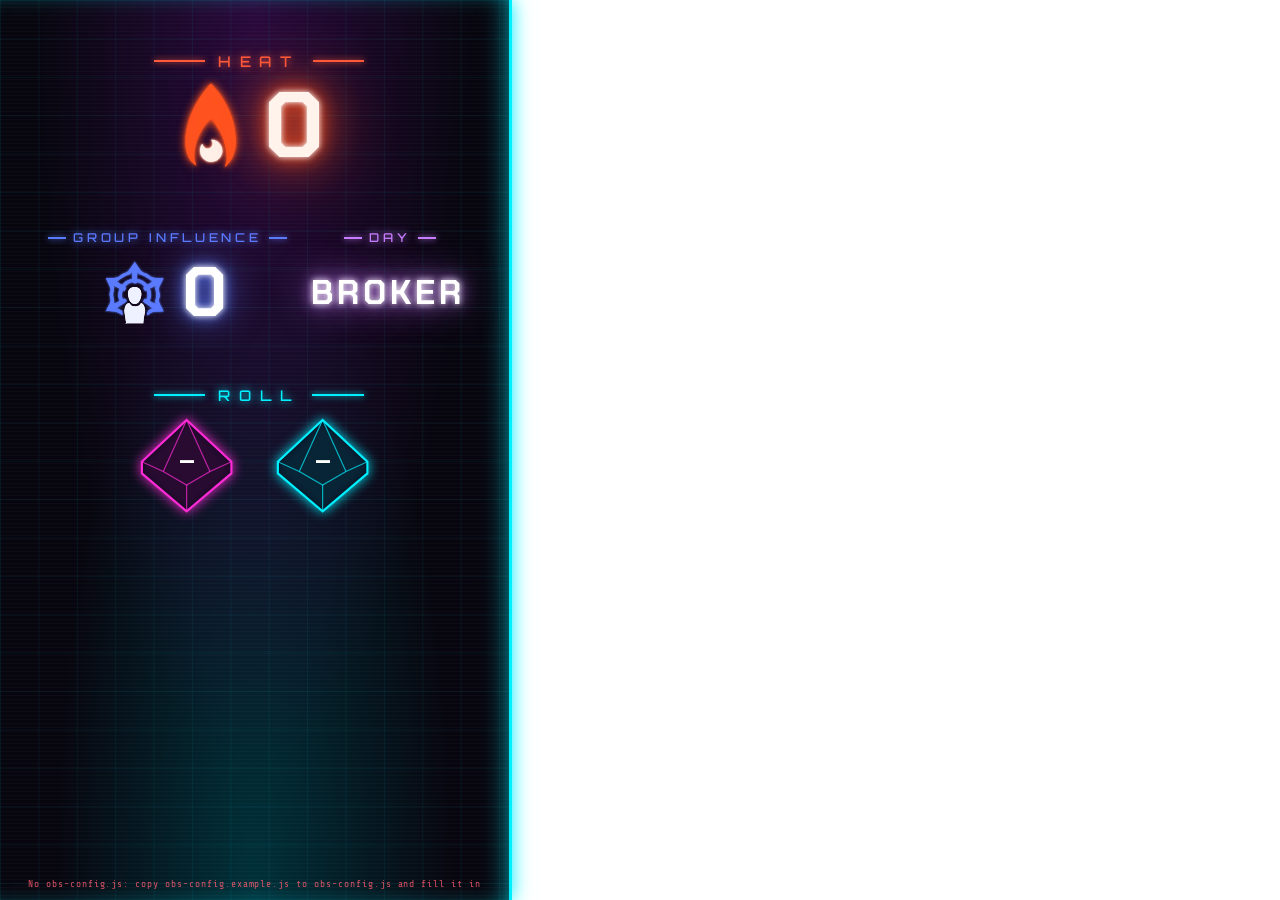
==== overlay.html @ 7451e7a5 "Overlay: the Administrator drives an OBS overlay from the Dice tab overlay.html (from neon-city-over" ====
<!doctype html>
<html>
<head>
<meta charset="utf-8">
<title>Neon City Overlay</title>
<link rel="preconnect" href="https://fonts.googleapis.com">
<link href="https://fonts.googleapis.com/css2?family=Chakra+Petch:wght@700&family=Orbitron:wght@500;900&family=Share+Tech+Mono&display=swap" rel="stylesheet">
<!-- OBS browser source: the Dice tab drives this page through OBS (see README). obs-config.js is gitignored. -->
<script src="obs-config.js"></script>
<script src="obs-link.js"></script>
<script src="icons.js"></script>
<style>
  :root {
    --cyan: #00f0ff;
    --magenta: #ff2bd6;
    --yellow: #f5ff3b;
    --bg: #07060f;
    --panel-w: 40vw;
  }
  * { box-sizing: border-box; }
  html, body {
    margin: 0; width: 100vw; height: 100vh; overflow: hidden;
    background: transparent;
    font-family: "Share Tech Mono", Consolas, monospace;
    color: #fff;
  }

  .panel {
    position: absolute; top: 0; left: 0;
    width: var(--panel-w); height: 100vh;
    /* height split: heat 20% · influence/day 20% · dice 20% · results 40% */
    display: grid; grid-template-rows: 2fr 2fr 2fr 4fr; grid-template-columns: 100%;
    justify-items: center; align-items: center;
    padding: 3vh 2.5vw;
    background:
      repeating-linear-gradient(0deg, rgba(255,255,255,0.025) 0 1px, transparent 1px 4px),
      linear-gradient(rgba(0,240,255,0.06) 1px, transparent 1px) 0 0 / 3vw 3vw,
      linear-gradient(90deg, rgba(0,240,255,0.06) 1px, transparent 1px) 0 0 / 3vw 3vw,
      radial-gradient(ellipse at 50% 0%, #2a0a3d 0%, transparent 60%),
      radial-gradient(ellipse at 50% 100%, #00313a 0%, transparent 55%),
      var(--bg);
    border-right: 3px solid var(--cyan);
    box-shadow: 0 0 18px var(--cyan), inset -12px 0 30px -18px var(--cyan);
  }
  body.right .panel {
    left: auto; right: 0;
    border-right: 0; border-left: 3px solid var(--cyan);
    box-shadow: 0 0 18px var(--cyan), inset 12px 0 30px -18px var(--cyan);
  }

  /* ---------- Section labels ---------- */
  .label {
    font-family: "Orbitron", sans-serif; font-weight: 500;
    font-size: 1.15vw; letter-spacing: 0.6em; padding-left: 0.6em;
    color: var(--cyan); text-shadow: 0 0 8px var(--cyan);
    display: flex; align-items: center; gap: 1vw; justify-content: center;
  }
  .label::before, .label::after { content: ""; width: 4vw; height: 2px; background: currentColor; box-shadow: 0 0 6px currentColor; }

  /* ---------- Heat ---------- */
  .heat { text-align: center; --glow: #ff5a3c; }
  .heat-row { display: flex; align-items: center; justify-content: center; gap: 2.2vw; margin-top: 1vh; }
  .heat-icon { height: 6.6vw; width: auto; overflow: visible; --ink: var(--glow); --paper: #fff3ec; }
  .heat-icon .ink   { filter: drop-shadow(0 0 6px var(--glow)) drop-shadow(0 0 18px var(--glow)); }
  .heat-icon .paper { filter: drop-shadow(0 0 5px #fff) drop-shadow(0 0 12px var(--glow)); }
  .heat .label { color: #ff5a3c; text-shadow: 0 0 8px #ff5a3c; }
  .heat-value {
    font-family: "Chakra Petch", "Orbitron", sans-serif; font-weight: 700;
    font-size: 7.2vw; line-height: 1;
    color: #fff3ec;
    text-shadow: 0 0 6px #fff, 0 0 18px var(--glow), 0 0 42px var(--glow), 0 0 80px var(--glow);
    display: inline-block;
  }
  .heat-value.bump-up   { animation: bumpUp 0.55s ease-out; }
  .heat-value.bump-down { animation: bumpDown 0.55s ease-out; }
  @keyframes bumpUp {
    0% { transform: scale(1); } 25% { transform: scale(1.35); filter: brightness(1.8); } 100% { transform: scale(1); }
  }
  @keyframes bumpDown {
    0% { transform: scale(1); } 25% { transform: scale(0.75); opacity: 0.5; filter: hue-rotate(160deg); } 100% { transform: scale(1); }
  }

  /* ---------- Group Influence + Day ---------- */
  .stats { display: grid; grid-template-columns: 1.2fr 0.8fr; width: 100%; align-items: start; }
  .stat { text-align: center; }
  .stat .label { font-size: 0.95vw; letter-spacing: 0.3em; padding-left: 0.3em; gap: 0.6vw; white-space: nowrap; }
  .stat .label::before, .stat .label::after { width: 1.4vw; }
  .stat-row { display: flex; align-items: center; justify-content: center; gap: 1.3vw; height: 6vw; margin-top: 1vh; }
  .stat-value {
    font-family: "Chakra Petch", "Orbitron", sans-serif; font-weight: 700; font-size: 5.4vw; line-height: 1;
    color: #fff; display: inline-block;
    text-shadow: 0 0 6px #fff, 0 0 16px var(--c), 0 0 38px var(--c);
  }
  .stat-value.broker { font-size: 2.6vw; letter-spacing: 0.12em; }
  .influence { --c: #5b7bff; }
  .day { --c: #c77dff; }
  .stat .label { color: var(--c); text-shadow: 0 0 8px var(--c); }
  .influence-icon { height: 4.8vw; width: 4.8vw; overflow: visible; --ink: var(--c); --paper: #eef1ff; }
  .influence-icon .ink   { filter: drop-shadow(0 0 5px var(--c)) drop-shadow(0 0 14px var(--c)); }
  .influence-icon .paper { filter: drop-shadow(0 0 4px #fff); }
  .stat-value.bump-up   { animation: bumpUp 0.55s ease-out; }
  .stat-value.bump-down { animation: bumpDown 0.55s ease-out; }

  /* ---------- Dice ---------- */
  .dice-wrap { text-align: center; width: 100%; }
  .dice { display: flex; justify-content: center; gap: 3vw; margin-top: 1.4vh; }
  .die { width: 7.6vw; text-align: center; }
  .die svg { width: 100%; height: auto; overflow: visible; display: block; }
  .die .shape { fill: rgba(10,8,25,0.85); stroke-width: 2.2; }
  .die .facet { fill: none; stroke-width: 1.2; opacity: 0.7; }
  .die .num { font-family: "Chakra Petch", "Orbitron", sans-serif; font-weight: 700; font-size: 26px; fill: #fff; text-anchor: middle; dominant-baseline: central; }
  .die.tens .shape, .die.tens .facet { stroke: var(--magenta); }
  .die.ones .shape, .die.ones .facet { stroke: var(--cyan); }
  .die.tens svg { filter: drop-shadow(0 0 6px var(--magenta)); }
  .die.ones svg { filter: drop-shadow(0 0 6px var(--cyan)); }

  .die.rolling svg { animation: tumble 0.32s linear infinite; }
  .die.rolling .num { opacity: 0.75; }
  .die.landed svg { animation: land 0.5s ease-out; }
  @keyframes tumble {
    0%   { transform: translate(0, 0) rotate(0deg) scale(1); }
    25%  { transform: translate(-6%, -8%) rotate(90deg) scale(0.9, 1.05); }
    50%  { transform: translate(5%, 4%) rotate(180deg) scale(1.05, 0.9); }
    75%  { transform: translate(-3%, 6%) rotate(270deg) scale(0.92, 1.04); }
    100% { transform: translate(0, 0) rotate(360deg) scale(1); }
  }
  @keyframes land {
    0% { transform: scale(1.3); filter: brightness(2.2) drop-shadow(0 0 22px #fff); }
    100% { transform: scale(1); }
  }

  .results { text-align: center; width: 100%; align-self: start; padding-top: 1vh; }
  .total {
    height: 5.6vw;
    font-family: "Chakra Petch", "Orbitron", sans-serif; font-weight: 700; font-size: 5.2vw; line-height: 5.6vw;
    color: var(--yellow); text-shadow: 0 0 10px var(--yellow), 0 0 32px rgba(245,255,59,0.6);
    transition: opacity 0.2s;
  }
  .total.hidden { opacity: 0; }
  .total.pop { animation: pop 0.45s ease-out; }
  .verdict {
    height: 2vw; margin-top: 0.4vh;
    font-family: "Orbitron", sans-serif; font-weight: 900; font-size: 1.3vw; line-height: 2vw;
    letter-spacing: 0.5em; padding-left: 0.5em; transition: opacity 0.2s;
  }
  .verdict.success { color: #3dffb0; text-shadow: 0 0 8px #3dffb0, 0 0 22px rgba(61,255,176,0.6); }
  .verdict.failure { color: #ff3b5c; text-shadow: 0 0 8px #ff3b5c, 0 0 22px rgba(255,59,92,0.6); }
  .verdict.hidden { opacity: 0; }
  .verdict.pop { animation: pop 0.45s ease-out 0.15s backwards; }
  @keyframes pop { 0% { transform: scale(0.4); opacity: 0; } 70% { transform: scale(1.12); } 100% { transform: scale(1); opacity: 1; } }

  /* ---------- Cyberpunk ambience: flicker, glitch slices, jitter, scan sweep ----------
     Each effect runs on its own long loop (~40-70s) with an odd duration so they rarely line up. */

  /* neon tube flicker on section headers */
  .heat .label      { animation: flicker 44s infinite; }
  .dice-wrap .label { animation: flicker 52s infinite 18s; }
  .influence .label { animation: flicker 57s infinite 9s; }
  .day .label       { animation: flicker 63s infinite 27s; }
  @keyframes flicker {
    0%, 92.5%, 93.125%, 93.5%, 94%, 100%  { opacity: 1; }
    92.75%, 93.25%   { opacity: 0.25; }
    93.75%        { opacity: 0.6; }
  }

  /* RGB-split glitch slices on the values (text mirrored into data-text by the script) */
  .glitch { position: relative; }
  .glitch::before, .glitch::after {
    content: attr(data-text); position: absolute; inset: 0;
    text-shadow: none; pointer-events: none; clip-path: inset(100% 0 0 0);
  }
  .glitch::before { color: var(--cyan);    opacity: 0.85; animation: glitchA 36s infinite steps(1); }
  .glitch::after  { color: var(--magenta); opacity: 0.85; animation: glitchB 36s infinite steps(1); }
  .heat-value.glitch::before, .heat-value.glitch::after { animation-duration: 38.8s; animation-delay: 4.8s; }
  .total.glitch::before,      .total.glitch::after      { animation-duration: 49.2s; animation-delay: 24s; }
  .verdict.glitch::before,    .verdict.glitch::after    { animation-duration: 59.6s; animation-delay: 12s; }
  #influence.glitch::before,  #influence.glitch::after  { animation-duration: 41.4s; animation-delay: 16s; }
  #day.glitch::before,        #day.glitch::after        { animation-duration: 53.8s; animation-delay: 36s; }
  @keyframes glitchA {
    0%, 97.5%, 100%  { clip-path: inset(100% 0 0 0); transform: none; }
    97.65%  { clip-path: inset(12% 0 58% 0); transform: translate(-0.22em, 0); }
    97.85%  { clip-path: inset(60% 0 15% 0); transform: translate(0.16em, 0); }
    98.05%  { clip-path: inset(35% 0 40% 0); transform: translate(-0.1em, 0); }
    98.25%    { clip-path: inset(100% 0 0 0); }
  }
  @keyframes glitchB {
    0%, 97.575%, 100%  { clip-path: inset(100% 0 0 0); transform: none; }
    97.75%    { clip-path: inset(70% 0 4% 0); transform: translate(0.18em, 0); }
    97.95%  { clip-path: inset(4% 0 72% 0); transform: translate(-0.18em, 0); }
    98.15%  { clip-path: inset(100% 0 0 0); }
  }

  /* occasional skew/shift jitter on the dice and the heat block */
  .die.tens { animation: jitter 42s infinite 8s; }
  .die.ones { animation: jitter 50.8s infinite 28s; }
  .heat-num  { animation: jitter 61.2s infinite 40s; }
  .heat-icon { animation: burn 55.4s infinite 21s; }
  .influence-icon { animation: jitter 45.6s infinite 14s; }
  .day .stat-row  { animation: jitter 66.2s infinite 5s; }
  /* flame gutters: dims, flares, and skews like a bad neon tube */
  @keyframes burn {
    0%, 98.2%, 100% { opacity: 1; transform: none; filter: none; }
    98.35% { opacity: 0.3; }
    98.5%  { opacity: 1; filter: brightness(1.7) hue-rotate(-25deg); transform: skewX(-6deg) translateX(-2px); }
    98.65% { opacity: 0.55; transform: skewX(4deg) translateX(2px); }
    98.8%  { opacity: 1; transform: none; filter: brightness(1.3); }
    99%    { filter: none; }
  }
  @keyframes jitter {
    0%, 98.5%, 100%  { transform: none; filter: none; }
    98.625%  { transform: translate(-3px, 1px) skewX(-8deg); filter: hue-rotate(60deg) brightness(1.4); }
    98.75%    { transform: translate(4px, -1px) skewX(6deg); }
    98.875%  { transform: translate(-1px, 0) skewX(-2deg); filter: hue-rotate(-40deg); }
    99%    { transform: none; filter: none; }
  }

  /* slow bright scanline sweeping down the panel */
  .panel::after {
    content: ""; position: absolute; left: 0; right: 0; top: 0; height: 12vh; pointer-events: none;
    background: linear-gradient(transparent, rgba(0,240,255,0.07) 45%, rgba(255,255,255,0.12) 50%, rgba(0,240,255,0.07) 55%, transparent);
    animation: sweep 64s linear infinite;
    opacity: 0;
  }
  @keyframes sweep {
    0%    { transform: translateY(-12vh); opacity: 0; }
    0.25%    { opacity: 1; }
    7.5%   { transform: translateY(100vh); opacity: 1; }
    7.75%, 100%  { transform: translateY(100vh); opacity: 0; }
  }

  /* ---------- Advantage / Challenge pool: slot-machine reels + net symbols ---------- */
  .icon .ink { fill: var(--ink); } .icon .paper { fill: var(--paper); }
  .icon .ink-stroke { stroke: var(--ink); } .icon .paper-stroke { stroke: var(--paper); }
  .adv  { --c: #3dffb0; --ink: #3dffb0; --paper: #0b0c10; }
  .chal { --c: #ff3b5c; --ink: #ff3b5c; --paper: #0b0c10; }
  .pool { margin-top: 2.2vh; }
  .reels { display: flex; justify-content: center; flex-wrap: wrap; gap: 0.7vw; --s: 3.4vw; }
  .reels .gap { width: 1.4vw; }
  .slot { display: flex; flex-direction: column; align-items: center; gap: 0.5vh; }
  .slot-die { width: 1.9vw; height: 1.9vw; filter: drop-shadow(0 0 4px var(--c)); animation: flicker 47s infinite 26s; }
  .window {
    width: var(--s); height: var(--s); overflow: hidden; position: relative;
    border: 2px solid var(--c); border-radius: 6px; background: rgba(5,5,12,0.85);
    box-shadow: 0 0 8px color-mix(in srgb, var(--c) 60%, transparent), inset 0 0 10px rgba(0,0,0,0.9);
  }
  /* shading top and bottom, like a slot window */
  .window::after { content: ""; position: absolute; inset: 0; pointer-events: none;
    background: linear-gradient(rgba(0,0,0,0.55), transparent 30%, transparent 70%, rgba(0,0,0,0.55)); }
  .strip { will-change: transform; }
  .strip.spinning .face { filter: blur(1.5px); }
  .face { width: var(--s); height: var(--s); display: grid; place-items: center; }
  .face .icon { width: 72%; height: 72%; filter: drop-shadow(0 0 5px var(--c)); }
  .face.blank::before { content: ""; width: 30%; height: 3px; border-radius: 2px; background: color-mix(in srgb, var(--c) 35%, transparent); }
  .slot.landed .window { animation: slotLand 0.45s ease-out; }
  @keyframes slotLand { 0% { transform: scale(1.18); box-shadow: 0 0 22px var(--c); } 100% { transform: scale(1); } }

  .net { margin-top: 1.8vh; display: flex; flex-direction: column; align-items: center; gap: 0.6vh; min-height: 5vw; }
  .net.hidden { visibility: hidden; }
  .net-icons { display: flex; align-items: center; gap: 0.5vw; height: 2.6vw; }
  .net-icons .icon { width: 2.6vw; height: 2.6vw; filter: drop-shadow(0 0 6px var(--c)); }
  .net-icons .cancelled { opacity: 0.22; filter: grayscale(1); }
  .net-icons .sep { width: 2px; height: 70%; background: rgba(255,255,255,0.18); margin: 0 0.6vw; }
  .net-icons .pop { animation: pop 0.4s ease-out backwards; }
  .net-label { font-family: "Orbitron", sans-serif; font-weight: 900; font-size: 1.15vw; letter-spacing: 0.4em; padding-left: 0.4em; }
  .net-label.boon { color: #3dffb0; text-shadow: 0 0 8px #3dffb0; }
  .net-label.drawback { color: #ff3b5c; text-shadow: 0 0 8px #ff3b5c; }
  .net-label.even { color: #b9b7d8; text-shadow: 0 0 8px rgba(185,183,216,0.6); }
  .net-label.glitch::before, .net-label.glitch::after { animation-duration: 43.4s; animation-delay: 30s; }

  /* connection warning, only visible while OBS link is down */
  .status {
    position: absolute; bottom: 1.2vh; left: 0; right: 0; text-align: center;
    font-size: 0.75vw; color: #ff5a6e; letter-spacing: 0.1em; opacity: 0.85;
  }
</style>
</head>
<body>
<div class="panel">
  <section class="heat">
    <div class="label">HEAT</div>
    <div class="heat-row">
      <span data-icon="heat" data-cls="heat-icon"></span>
      <div class="heat-num"><div class="heat-value glitch" id="heat" data-text="0">0</div></div>
    </div>
  </section>

  <section class="stats">
    <div class="stat influence">
      <div class="label">GROUP INFLUENCE</div>
      <div class="stat-row">
        <span data-icon="influence" data-cls="influence-icon"></span>
        <div class="stat-value glitch" id="influence" data-text="0">0</div>
      </div>
    </div>
    <div class="stat day">
      <div class="label">DAY</div>
      <div class="stat-row"><div class="stat-value glitch" id="day" data-text="0">0</div></div>
    </div>
  </section>

  <section class="dice-wrap">
    <div class="label">ROLL</div>
    <div class="dice">
      <div class="die tens" id="dieTens">
        <svg viewBox="0 0 100 100">
          <polygon class="shape" points="50,3 96,46 96,58 50,97 4,58 4,46"/>
          <polyline class="facet" points="4,46 26,56 50,3 74,56 96,46"/>
          <polyline class="facet" points="26,56 50,70 74,56"/>
          <line class="facet" x1="50" y1="70" x2="50" y2="97"/>
          <text class="num" x="50" y="44">–</text>
        </svg>
      </div>
      <div class="die ones" id="dieOnes">
        <svg viewBox="0 0 100 100">
          <polygon class="shape" points="50,3 96,46 96,58 50,97 4,58 4,46"/>
          <polyline class="facet" points="4,46 26,56 50,3 74,56 96,46"/>
          <polyline class="facet" points="26,56 50,70 74,56"/>
          <line class="facet" x1="50" y1="70" x2="50" y2="97"/>
          <text class="num" x="50" y="44">–</text>
        </svg>
      </div>
    </div>
  </section>

  <section class="results">
    <div class="total glitch hidden" id="total">—</div>
    <div class="verdict glitch hidden" id="verdict"></div>
    <div class="pool" id="pool" hidden>
      <div class="reels" id="reels"></div>
      <div class="net hidden" id="net">
        <div class="net-icons" id="netIcons"></div>
        <div class="net-label glitch" id="netLabel"></div>
      </div>
    </div>
  </section>

  <div class="status" id="status"></div>
</div>

<script>
  const { config, connect } = window.NCD_OBS_LINK;
  if (config?.side === "right") document.body.classList.add("right");

  const totalEl = document.getElementById("total");
  const verdictEl = document.getElementById("verdict");
  const statusEl = document.getElementById("status");
  const tensDie = document.getElementById("dieTens");
  const onesDie = document.getElementById("dieOnes");
  const tensNum = tensDie.querySelector(".num");
  const onesNum = onesDie.querySelector(".num");

  const store = {
    get(k, d) { try { const v = localStorage.getItem(k); return v == null ? d : JSON.parse(v); } catch { return d; } },
    set(k, v) { try { localStorage.setItem(k, JSON.stringify(v)); } catch {} },
  };

  // ---- Stats: Heat, Group Influence, Day ----
  const { svg: icon } = window.NCD_ICONS;
  document.querySelectorAll("[data-icon]").forEach((el) => (el.outerHTML = icon(el.dataset.icon, el.dataset.cls || "")));

  const STATS = {
    heat:      { min: 0, max: 99 },
    influence: { min: 0, max: 99 },
    day:       { min: 0, max: 10 },
  };
  const stats = {};
  for (const key in STATS) stats[key] = store.get("nco." + key, 0);
  const statEl = (key) => document.getElementById(key);

  function renderStat(key, animate) {
    const el = statEl(key), v = stats[key];
    const prev = Number(el.dataset.value ?? v);
    el.dataset.value = v;
    // Day 0 is the Broker phase
    const text = key === "day" && v === 0 ? "BROKER" : String(v);
    el.textContent = el.dataset.text = text;
    if (key === "day") el.classList.toggle("broker", v === 0);
    if (key === "heat") {
      // glow shifts from orange toward hot pink/white as heat climbs
      const t = Math.min(v, 10) / 10;
      el.closest(".heat").style.setProperty("--glow", `hsl(${14 - t * 34}, 100%, ${56 + t * 10}%)`);
    }
    if (animate && prev !== v) {
      el.classList.remove("bump-up", "bump-down");
      void el.offsetWidth;
      el.classList.add(v > prev ? "bump-up" : "bump-down");
    }
  }
  function setStat(key, v, animate = true) {
    if (!(key in STATS)) return;
    const { min, max } = STATS[key];
    stats[key] = Math.min(max, Math.max(min, Math.round(Number(v) || 0)));
    store.set("nco." + key, stats[key]);
    renderStat(key, animate);
  }
  for (const key in STATS) renderStat(key, false);

  // ---- Dice ----
  const fmtTens = (n) => (n === 0 ? "00" : String(n * 10));
  const totalOf = (t, o) => (t * 10 + o === 0 ? 100 : t * 10 + o);
  let rollTimer = null;

  // target: roll at or under it succeeds; null means no target, so no verdict
  function showResult(tens, ones, target, animate) {
    const total = totalOf(tens, ones);
    tensNum.textContent = fmtTens(tens);
    onesNum.textContent = String(ones);
    totalEl.textContent = totalEl.dataset.text = total;
    totalEl.classList.remove("hidden", "pop");
    verdictEl.className = "verdict glitch";
    if (target == null) {
      verdictEl.textContent = verdictEl.dataset.text = "";
      verdictEl.classList.add("hidden");
    } else {
      const ok = total <= target;
      verdictEl.textContent = verdictEl.dataset.text = ok ? "SUCCESS" : "FAILURE";
      verdictEl.classList.add(ok ? "success" : "failure");
    }
    if (animate) {
      for (const d of [tensDie, onesDie]) { d.classList.remove("landed"); void d.offsetWidth; d.classList.add("landed"); }
      void totalEl.offsetWidth;
      totalEl.classList.add("pop");
      if (target != null) verdictEl.classList.add("pop");
    }
  }

  // ---- Advantage / Challenge reels ----
  // adv/chal are arrays of booleans: true = the die came up Boon / Drawback.
  const poolEl = document.getElementById("pool");
  const reelsEl = document.getElementById("reels");
  const netEl = document.getElementById("net");
  const netIcons = document.getElementById("netIcons");
  const netLabel = document.getElementById("netLabel");
  const reelStopAt = (i) => 1700 + i * 220;   // ms
  let poolTimers = [];

  const faceHTML = (kind, hit) =>
    hit ? `<div class="face">${icon(kind === "adv" ? "boon" : "drawback")}</div>` : `<div class="face blank"></div>`;

  // Boons and Drawbacks cancel one-for-one; survivors glow, cancelled pairs are greyed out
  function showNet(boons, drawbacks, animate) {
    const kept = boons - drawbacks, pairs = Math.min(boons, drawbacks);
    const live = kept > 0 ? Array(kept).fill("boon") : Array(-kept).fill("drawback");
    let html = live.map((n, i) =>
      `<span class="${n === "boon" ? "adv" : "chal"} ${animate ? "pop" : ""}" style="animation-delay:${i * 0.08}s">${icon(n)}</span>`).join("");
    if (pairs) {
      if (live.length) html += `<span class="sep"></span>`;
      for (let i = 0; i < pairs; i++) html += `<span class="adv cancelled">${icon("boon")}</span><span class="chal cancelled">${icon("drawback")}</span>`;
    }
    netIcons.innerHTML = html;
    netLabel.className = "net-label glitch " + (kept > 0 ? "boon" : kept < 0 ? "drawback" : "even");
    netLabel.textContent = netLabel.dataset.text =
      kept > 0 ? `+${kept} BOON${kept > 1 ? "S" : ""}` :
      kept < 0 ? `+${-kept} DRAWBACK${kept < -1 ? "S" : ""}` :
      boons ? "ALL CANCELLED" : "NO SYMBOLS";
    netEl.classList.remove("hidden");
  }

  function rollPool(adv, chal, animate) {
    poolTimers.forEach(clearTimeout); poolTimers = [];
    const dice = [...adv.map((hit) => ["adv", hit]), ...chal.map((hit) => ["chal", hit])];
    poolEl.hidden = dice.length === 0;
    netEl.classList.add("hidden");
    if (!dice.length) return;

    reelsEl.innerHTML = dice.map(([kind, hit], i) => {
      // random filler faces at the die's real odds, ending on the rolled face
      const odds = kind === "adv" ? 0.5 : 0.6, len = animate ? 14 + i * 3 : 1;
      const faces = Array.from({ length: len - 1 }, () => faceHTML(kind, Math.random() < odds)).join("") + faceHTML(kind, hit);
      const gap = kind === "chal" && i === adv.length && adv.length ? `<div class="gap"></div>` : "";
      return `${gap}<div class="slot ${kind}" data-len="${len}">
        ${icon(kind === "adv" ? "advantage-die" : "challenge-die", "slot-die")}
        <div class="window"><div class="strip">${faces}</div></div></div>`;
    }).join("");

    const boons = adv.filter(Boolean).length, drawbacks = chal.filter(Boolean).length;
    if (!animate) { showNet(boons, drawbacks, false); return; }

    reelsEl.querySelectorAll(".slot").forEach((slot, i) => {
      const strip = slot.querySelector(".strip"), len = Number(slot.dataset.len);
      strip.classList.add("spinning");
      void strip.offsetWidth;
      strip.style.transition = `transform ${reelStopAt(i)}ms cubic-bezier(0.2, 0.6, 0.3, 1)`;
      strip.style.transform = `translateY(calc(var(--s) * -${len - 1}))`;
      poolTimers.push(setTimeout(() => { strip.classList.remove("spinning"); slot.classList.add("landed"); }, reelStopAt(i) - 120));
    });
    poolTimers.push(setTimeout(() => showNet(boons, drawbacks, true), reelStopAt(dice.length - 1) + 150));
  }

  function roll(tens, ones, target, adv = [], chal = []) {
    rollPool(adv, chal, true);
    clearInterval(rollTimer);
    totalEl.classList.add("hidden");
    verdictEl.classList.add("hidden");
    tensDie.classList.remove("landed"); onesDie.classList.remove("landed");
    tensDie.classList.add("rolling"); onesDie.classList.add("rolling");
    const start = performance.now();
    const DURATION = 1500;
    rollTimer = setInterval(() => {
      tensNum.textContent = fmtTens(Math.floor(Math.random() * 10));
      onesNum.textContent = String(Math.floor(Math.random() * 10));
      if (performance.now() - start >= DURATION) {
        clearInterval(rollTimer);
        tensDie.classList.remove("rolling"); onesDie.classList.remove("rolling");
        showResult(tens, ones, target, true);
        store.set("nco.lastRoll", [tens, ones, target, adv, chal]);
      }
    }, 70);
  }

  // back to the empty state: dashes on the dice, no total, verdict or pool
  function clearRoll() {
    clearInterval(rollTimer);
    poolTimers.forEach(clearTimeout); poolTimers = [];
    tensDie.classList.remove("rolling", "landed"); onesDie.classList.remove("rolling", "landed");
    tensNum.textContent = onesNum.textContent = "–";
    totalEl.classList.add("hidden");
    verdictEl.classList.add("hidden");
    poolEl.hidden = true;
    store.set("nco.lastRoll", null);
  }

  const last = store.get("nco.lastRoll", null);
  if (last) { showResult(last[0], last[1], last[2] ?? null, false); rollPool(last[3] || [], last[4] || [], false); }

  // ---- OBS link ----
  // The overlay owns the displayed state; the dashboard asks for it ("ping") and adopts it.
  const reportState = () => link.send({ type: "overlayState", ...stats });
  // Without obs-config.js there's no OBS to listen to; say so instead of failing quietly.
  if (!config) statusEl.textContent = "No obs-config.js: copy obs-config.example.js to obs-config.js and fill it in";
  const link = !config ? { send() {} } : connect({
    onStatus(s, detail) {
      statusEl.textContent = s === "connected" || s === "connecting" ? "" : detail || "";
      if (s === "connected") reportState();
    },
    onMessage(msg) {
      if (msg.type === "stat") setStat(msg.key, msg.value);
      else if (msg.type === "roll") roll(msg.tens, msg.ones, msg.target ?? null, msg.adv || [], msg.chal || []);
      else if (msg.type === "clearRoll") clearRoll();
      else if (msg.type === "ping") reportState();
    },
  });

  // Keyboard testing when the page is open in a normal browser
  const rand10 = () => Math.floor(Math.random() * 10);
  addEventListener("keydown", (e) => {
    if (e.key === "ArrowUp" || e.key === "+" || e.key === "=") setStat("heat", stats.heat + 1);
    else if (e.key === "ArrowDown" || e.key === "-") setStat("heat", stats.heat - 1);
    else if (e.key === "i") setStat("influence", (stats.influence + 1) % 4);
    else if (e.key === "d") setStat("day", (stats.day + 1) % 11);
    else if (e.key === " " || e.key === "r") {
      const n = () => Math.floor(Math.random() * 5);
      roll(rand10(), rand10(), 50, Array.from({ length: n() }, () => Math.random() < 0.5), Array.from({ length: n() }, () => Math.random() < 0.6));
    }
  });
</script>
</body>
</html>
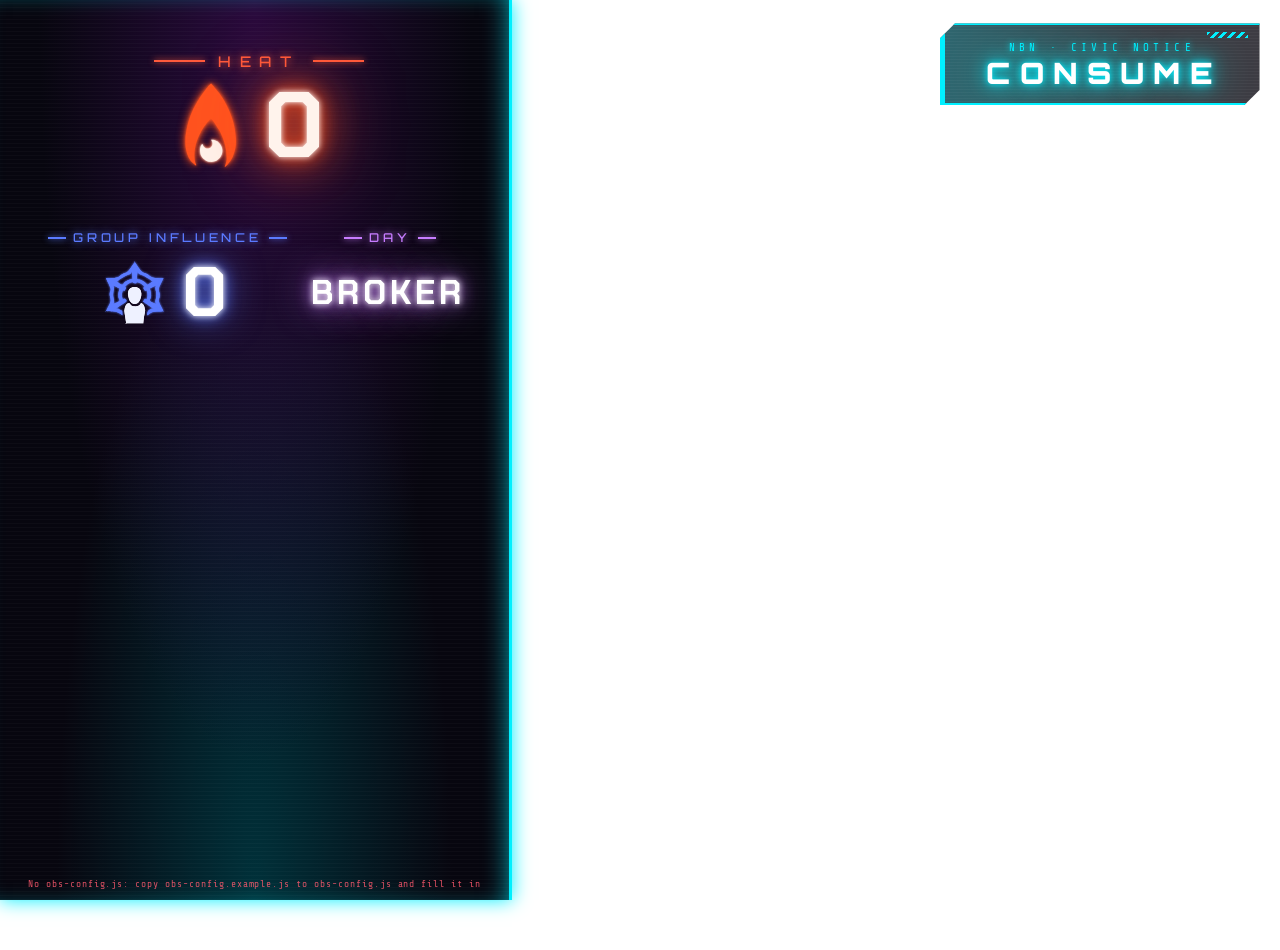
==== commit ed4df6e4: "Overlay: Planning countdown and ticker cards; Dice tab becomes the Administrator's Dashboard Adds ad" ====
--- a/overlay.html
+++ b/overlay.html
@@ -5,9 +5,10 @@
 <title>Neon City Overlay</title>
 <link rel="preconnect" href="https://fonts.googleapis.com">
 <link href="https://fonts.googleapis.com/css2?family=Chakra+Petch:wght@700&family=Orbitron:wght@500;900&family=Share+Tech+Mono&display=swap" rel="stylesheet">
-<!-- OBS browser source: the Dice tab drives this page through OBS (see README). obs-config.js is gitignored. -->
+<!-- OBS browser source: the Administrator's Dashboard tab drives this page through OBS (see README). obs-config.js is gitignored. -->
 <script src="obs-config.js"></script>
 <script src="obs-link.js"></script>
+<script src="overlay-rules.js"></script>
 <script src="icons.js"></script>
 <style>
   :root {
@@ -34,8 +35,6 @@
     padding: 3vh 2.5vw;
     background:
       repeating-linear-gradient(0deg, rgba(255,255,255,0.025) 0 1px, transparent 1px 4px),
-      linear-gradient(rgba(0,240,255,0.06) 1px, transparent 1px) 0 0 / 3vw 3vw,
-      linear-gradient(90deg, rgba(0,240,255,0.06) 1px, transparent 1px) 0 0 / 3vw 3vw,
       radial-gradient(ellipse at 50% 0%, #2a0a3d 0%, transparent 60%),
       radial-gradient(ellipse at 50% 100%, #00313a 0%, transparent 55%),
       var(--bg);
@@ -214,9 +213,11 @@
     99%    { transform: none; filter: none; }
   }
 
-  /* slow bright scanline sweeping down the panel */
-  .panel::after {
-    content: ""; position: absolute; left: 0; right: 0; top: 0; height: 12vh; pointer-events: none;
+  /* slow bright scanline sweeping down the camera side of the screen (everything beside the panel) */
+  .cam-sweep { position: absolute; top: 0; bottom: 0; left: var(--panel-w); right: 0; overflow: hidden; pointer-events: none; }
+  body.right .cam-sweep { left: 0; right: var(--panel-w); }
+  .cam-sweep::after {
+    content: ""; position: absolute; left: 0; right: 0; top: 0; height: 12vh;
     background: linear-gradient(transparent, rgba(0,240,255,0.07) 45%, rgba(255,255,255,0.12) 50%, rgba(0,240,255,0.07) 55%, transparent);
     animation: sweep 64s linear infinite;
     opacity: 0;
@@ -234,6 +235,8 @@
   .adv  { --c: #3dffb0; --ink: #3dffb0; --paper: #0b0c10; }
   .chal { --c: #ff3b5c; --ink: #ff3b5c; --paper: #0b0c10; }
   .pool { margin-top: 2.2vh; }
+  /* no roll showing: the ROLL label, the dice and the results go (hidden, not removed, so nothing else moves) */
+  body.no-roll .dice-wrap, body.no-roll .results { visibility: hidden; }
   .reels { display: flex; justify-content: center; flex-wrap: wrap; gap: 0.7vw; --s: 3.4vw; }
   .reels .gap { width: 1.4vw; }
   .slot { display: flex; flex-direction: column; align-items: center; gap: 0.5vh; }
@@ -267,6 +270,166 @@
   .net-label.even { color: #b9b7d8; text-shadow: 0 0 8px rgba(185,183,216,0.6); }
   .net-label.glitch::before, .net-label.glitch::after { animation-duration: 43.4s; animation-delay: 30s; }
 
+  /* ---------- Ticker: a news-crawl along the bottom of the camera side ---------- */
+  .ticker {
+    position: absolute; left: var(--panel-w); right: 0; bottom: 0; height: 3.4vw;
+    display: flex; align-items: stretch;
+    background:
+      repeating-linear-gradient(0deg, rgba(255,255,255,0.035) 0 1px, transparent 1px 3px),
+      linear-gradient(rgba(7,6,15,0.86), rgba(7,6,15,0.96));
+    border-top: 2px solid var(--yellow);
+    box-shadow: 0 0 16px rgba(245,255,59,0.7), inset 0 10px 14px -12px var(--yellow);
+    transition: transform 0.6s cubic-bezier(0.2, 0.8, 0.2, 1), opacity 0.6s;
+  }
+  body.right .ticker { left: 0; right: var(--panel-w); }
+  .ticker.off { transform: translateY(115%); opacity: 0; }
+  .ticker-tag {
+    flex: none; display: flex; align-items: center; gap: 0.6vw;
+    padding: 0 2.2vw 0 1.2vw; background: var(--yellow); color: #07060f;
+    font-family: "Orbitron", sans-serif; font-weight: 900; font-size: 1.1vw; letter-spacing: 0.3em;
+    clip-path: polygon(0 0, 100% 0, calc(100% - 1.4vw) 100%, 0 100%);
+    animation: flicker 47s infinite 11s;
+  }
+  /* blinking "live" block */
+  .ticker-tag::before { content: ""; width: 0.6vw; height: 0.6vw; background: #07060f; animation: blink 1.2s steps(1) infinite; }
+  /* hazard stripes before the slanted edge */
+  .ticker-tag::after { content: ""; width: 1.6vw; height: 55%; margin-left: 0.4vw;
+    background: repeating-linear-gradient(-45deg, #07060f 0 0.22vw, transparent 0.22vw 0.48vw); }
+  @keyframes blink { 50% { opacity: 0; } }
+  .ticker-window {
+    flex: 1; min-width: 0; overflow: hidden; display: flex; align-items: center;
+    -webkit-mask-image: linear-gradient(90deg, transparent, #000 3%, #000 97%, transparent);
+            mask-image: linear-gradient(90deg, transparent, #000 3%, #000 97%, transparent);
+    animation: jitter 39.4s infinite 17s;
+  }
+  .ticker-track { display: flex; align-items: center; white-space: nowrap; will-change: transform; animation: tick var(--dur, 30s) linear infinite; }
+  @keyframes tick { to { transform: translateX(-50%); } }
+  .ticker-item {
+    font-size: 1.6vw; line-height: 1; letter-spacing: 0.08em; text-transform: uppercase; color: var(--cyan);
+    text-shadow: 0 0 6px var(--cyan), 0 0 18px rgba(0,240,255,0.55);
+  }
+  /* a drawn diamond (a ◆ glyph sits on the baseline, off the capitals' middle) */
+  .ticker-sep { flex: none; width: 0.5vw; height: 0.5vw; margin: 0 2.4vw; transform: rotate(45deg);
+    background: var(--yellow); box-shadow: 0 0 8px var(--yellow); }
+
+  /* ---------- Sign: CONSUME / OBEY in the camera's top corner ---------- */
+  .sign {
+    --sc: var(--cyan);
+    position: absolute; top: 2.6vh; right: 1.6vw; width: 25vw; height: 6.4vw;
+    display: flex; flex-direction: column; align-items: center; justify-content: center; gap: 0.3vw;
+    color: var(--sc);
+    background:
+      repeating-linear-gradient(0deg, rgba(255,255,255,0.035) 0 1px, transparent 1px 3px),
+      linear-gradient(90deg, color-mix(in srgb, var(--sc) 24%, transparent), transparent 70%),
+      rgba(7,6,15,0.78);
+    clip-path: polygon(1.2vw 0, 100% 0, 100% calc(100% - 1.2vw), calc(100% - 1.2vw) 100%, 0 100%, 0 1.2vw);
+  }
+  /* border in the sign's colour: a thick bar on the left, hairlines top and bottom (cut with the corners) */
+  .sign::before {
+    content: ""; position: absolute; inset: 0; pointer-events: none;
+    border: 2px solid var(--sc); border-left-width: 0.45vw; border-right-width: 0;
+  }
+  /* hazard stripes in the top corner, like the ticker's */
+  .sign::after {
+    content: ""; position: absolute; top: 0.7vw; right: 0.9vw; width: 3.2vw; height: 0.45vw; pointer-events: none;
+    background: repeating-linear-gradient(-45deg, var(--sc) 0 0.22vw, transparent 0.22vw 0.48vw);
+  }
+  body.right .sign { right: calc(var(--panel-w) + 1.6vw); }
+  .sign.obey { --sc: #ff3b5c; }
+  .sign-caption { font-size: 0.85vw; letter-spacing: 0.4em; padding-left: 0.4em; text-shadow: 0 0 6px var(--sc); }
+  .sign-word {
+    position: relative;
+    font-family: "Orbitron", sans-serif; font-weight: 900; font-size: 2.3vw; line-height: 1;
+    letter-spacing: 0.32em; padding-left: 0.32em; color: #fff;
+    text-shadow: 0 0 6px var(--sc), 0 0 18px var(--sc), 0 0 40px var(--sc);
+    animation: flicker 41s infinite 6s;
+  }
+  /* RGB-split copies of the word, only seen while glitching */
+  .sign-word::before, .sign-word::after {
+    content: attr(data-text); position: absolute; inset: 0; padding-left: inherit;
+    text-shadow: none; pointer-events: none; clip-path: inset(100% 0 0 0);
+  }
+  .sign-word::before { color: var(--magenta); }
+  .sign-word::after  { color: var(--cyan); }
+  .sign.obey .sign-word::before { color: var(--yellow); }
+
+  /* a small slip partway through CONSUME */
+  .sign.blip .sign-word::before { animation: blipA 0.3s steps(1); }
+  .sign.blip .sign-word::after  { animation: blipB 0.3s steps(1); }
+  @keyframes blipA { 0% { clip-path: inset(20% 0 55% 0); transform: translate(-0.18em, 0); } 50% { clip-path: inset(62% 0 12% 0); transform: translate(0.12em, 0); } 100% { clip-path: inset(100% 0 0 0); } }
+  @keyframes blipB { 0% { clip-path: inset(58% 0 20% 0); transform: translate(0.16em, 0); } 50% { clip-path: inset(8% 0 70% 0); transform: translate(-0.1em, 0); } 100% { clip-path: inset(100% 0 0 0); } }
+
+  /* the hard glitch between words: the whole sign tears, jumps and flashes */
+  .sign.hard { animation: signTear 0.7s steps(1); }
+  .sign.hard .sign-word { animation: wordTear 0.7s steps(1); }
+  .sign.hard .sign-word::before { animation: hardA 0.7s steps(1); }
+  .sign.hard .sign-word::after  { animation: hardB 0.7s steps(1); }
+  @keyframes signTear {
+    0%   { transform: translate(-6px, 2px) skewX(-10deg); filter: hue-rotate(90deg) brightness(1.6); }
+    12%  { transform: translate(8px, -3px) skewX(8deg); opacity: 0.4; }
+    24%  { transform: translate(-3px, 0) skewX(-3deg); filter: invert(1); opacity: 1; }
+    36%  { transform: translate(5px, 4px) scaleY(0.82); filter: hue-rotate(-60deg) brightness(2); }
+    48%  { transform: none; opacity: 0.15; filter: none; }
+    60%  { transform: translate(-9px, -2px) skewX(12deg); opacity: 1; filter: brightness(1.8); }
+    72%  { transform: translate(3px, 1px) scaleX(1.06); filter: hue-rotate(140deg); }
+    84%  { transform: translate(-2px, 0) skewX(-4deg); opacity: 0.6; filter: none; }
+    100% { transform: none; opacity: 1; filter: none; }
+  }
+  @keyframes wordTear {
+    0%, 24%, 60% { clip-path: inset(0 0 48% 0); transform: translateX(0.3em); }
+    12%, 48%, 84% { clip-path: inset(46% 0 0 0); transform: translateX(-0.25em); }
+    36%, 72% { clip-path: inset(0 0 0 0); transform: translateX(0.12em) scaleX(1.08); }
+    100% { clip-path: inset(0 0 0 0); transform: none; }
+  }
+  @keyframes hardA {
+    0%   { clip-path: inset(5% 0 62% 0);  transform: translate(-0.35em, 0); }
+    14%  { clip-path: inset(48% 0 18% 0); transform: translate(0.3em, 0); }
+    28%  { clip-path: inset(0 0 80% 0);   transform: translate(-0.2em, 0); }
+    42%  { clip-path: inset(70% 0 0 0);   transform: translate(0.4em, 0); }
+    56%  { clip-path: inset(25% 0 40% 0); transform: translate(-0.45em, 0); }
+    70%  { clip-path: inset(60% 0 8% 0);  transform: translate(0.2em, 0); }
+    85%, 100% { clip-path: inset(100% 0 0 0); transform: none; }
+  }
+  @keyframes hardB {
+    0%   { clip-path: inset(55% 0 10% 0); transform: translate(0.32em, 0); }
+    14%  { clip-path: inset(10% 0 70% 0); transform: translate(-0.36em, 0); }
+    28%  { clip-path: inset(40% 0 30% 0); transform: translate(0.24em, 0); }
+    42%  { clip-path: inset(0 0 65% 0);   transform: translate(-0.3em, 0); }
+    56%  { clip-path: inset(75% 0 0 0);   transform: translate(0.38em, 0); }
+    70%  { clip-path: inset(15% 0 55% 0); transform: translate(-0.16em, 0); }
+    85%, 100% { clip-path: inset(100% 0 0 0); transform: none; }
+  }
+
+  /* ---------- Planning: a countdown that takes over the whole panel ---------- */
+  .panel.planning-on > :not(.planning, .status) { display: none; }
+  .planning {
+    grid-row: 1 / -1; align-self: stretch;
+    display: flex; flex-direction: column; align-items: center; justify-content: center; gap: 3vh;
+    --glow: var(--cyan);
+  }
+  .planning[hidden] { display: none; }
+  .planning .label { font-size: 1.6vw; }
+  /* minutes over seconds, so the digits can fill the tall panel; each digit gets a fixed width so nothing shifts */
+  .clock {
+    display: flex; flex-direction: column; align-items: center;
+    font-family: "Orbitron", sans-serif; font-weight: 900; font-size: min(19vw, 36vh); line-height: 1;
+    color: #eaffff;
+    text-shadow: 0 0 6px #fff, 0 0 20px var(--glow), 0 0 48px var(--glow), 0 0 96px var(--glow);
+  }
+  .clock-row { display: flex; }
+  .clock-row span { width: 0.86em; text-align: center; }
+  .clock-sep {
+    width: 1.5em; height: 0.035em; margin: 0.07em 0;
+    background: var(--magenta); box-shadow: 0 0 10px var(--magenta), 0 0 24px var(--magenta);
+  }
+  .planning.paused .clock, .planning.paused .clock-sep { opacity: 0.4; }
+  .planning.paused .label { animation: blink 1.2s steps(1) infinite; }
+  /* time's up: the clock flashes for FLASH_MS */
+  .planning.done { --glow: var(--yellow); }
+  .planning.done .label { color: var(--yellow); text-shadow: 0 0 8px var(--yellow); }
+  .planning.done .clock, .planning.done .clock-sep { animation: timeUp 0.5s steps(1) infinite; }
+  @keyframes timeUp { 50% { opacity: 0.08; } }
+
   /* connection warning, only visible while OBS link is down */
   .status {
     position: absolute; bottom: 1.2vh; left: 0; right: 0; text-align: center;
@@ -275,6 +438,15 @@
 </style>
 </head>
 <body>
+<div class="cam-sweep"></div>
+<div class="sign" id="sign">
+  <div class="sign-caption">NBN · CIVIC NOTICE</div>
+  <div class="sign-word" id="signWord" data-text="CONSUME">CONSUME</div>
+</div>
+<div class="ticker off" id="ticker">
+  <div class="ticker-tag">NBN</div>
+  <div class="ticker-window"><div class="ticker-track" id="tickerTrack"></div></div>
+</div>
 <div class="panel">
   <section class="heat">
     <div class="label">HEAT</div>
@@ -334,11 +506,21 @@
     </div>
   </section>
 
+  <section class="planning" id="planning" hidden>
+    <div class="label" id="planLabel">PLANNING</div>
+    <div class="clock" id="clock">
+      <div class="clock-row" id="clockMin"></div>
+      <div class="clock-sep"></div>
+      <div class="clock-row" id="clockSec"></div>
+    </div>
+  </section>
+
   <div class="status" id="status"></div>
 </div>
 
 <script>
   const { config, connect } = window.NCD_OBS_LINK;
+  const { STATS, clampStat, cleanTicker, planningLeft, planningStep, cleanPlanning, fmtClock, make, read } = window.NCD_OVERLAY;
   if (config?.side === "right") document.body.classList.add("right");
 
   const totalEl = document.getElementById("total");
@@ -358,13 +540,9 @@
   const { svg: icon } = window.NCD_ICONS;
   document.querySelectorAll("[data-icon]").forEach((el) => (el.outerHTML = icon(el.dataset.icon, el.dataset.cls || "")));
 
-  const STATS = {
-    heat:      { min: 0, max: 99 },
-    influence: { min: 0, max: 99 },
-    day:       { min: 0, max: 10 },
-  };
+  // each stat's limits are in overlay-rules.js
   const stats = {};
-  for (const key in STATS) stats[key] = store.get("nco." + key, 0);
+  for (const key in STATS) stats[key] = clampStat(key, store.get("nco." + key, 0));
   const statEl = (key) => document.getElementById(key);
 
   function renderStat(key, animate) {
@@ -388,12 +566,46 @@
   }
   function setStat(key, v, animate = true) {
     if (!(key in STATS)) return;
-    const { min, max } = STATS[key];
-    stats[key] = Math.min(max, Math.max(min, Math.round(Number(v) || 0)));
+    stats[key] = clampStat(key, v);
     store.set("nco." + key, stats[key]);
     renderStat(key, animate);
   }
   for (const key in STATS) renderStat(key, false);
+
+  // ---- Ticker ----
+  // The items run one after another with a ◆ between each; that run repeats enough times to fill the bar twice,
+  // and the track slides left by half for a seamless loop.
+  const tickerEl = document.getElementById("ticker");
+  const tickerTrack = document.getElementById("tickerTrack");
+  let ticker = cleanTicker(store.get("nco.ticker", []));
+  const TICKER_SPEED = 0.06;   // share of the screen width scrolled per second
+
+  const tickerUnit = () => ticker.flatMap((t) => [
+    Object.assign(document.createElement("span"), { className: "ticker-item", textContent: t }),
+    Object.assign(document.createElement("span"), { className: "ticker-sep" }),
+  ]);
+  function renderTicker() {
+    // an empty ticker slides away with its old text still on it
+    tickerEl.classList.toggle("off", !ticker.length);
+    if (!ticker.length) return;
+    tickerTrack.replaceChildren(...tickerUnit());
+    const unitW = tickerTrack.scrollWidth || 1;
+    const copies = Math.ceil(tickerTrack.parentElement.clientWidth / unitW) + 1;
+    tickerTrack.replaceChildren(...Array.from({ length: copies * 2 }, tickerUnit).flat());
+    tickerTrack.style.setProperty("--dur", `${(copies * unitW) / (innerWidth * TICKER_SPEED)}s`);
+    // restart from the beginning so new text starts at the right edge of the loop
+    tickerTrack.style.animation = "none";
+    void tickerTrack.offsetWidth;
+    tickerTrack.style.animation = "";
+  }
+  function setTicker(items) {
+    ticker = cleanTicker(items);
+    store.set("nco.ticker", ticker);
+    renderTicker();
+  }
+  renderTicker();
+  // widths change once the web font arrives
+  document.fonts?.ready.then(renderTicker);
 
   // ---- Dice ----
   const fmtTens = (n) => (n === 0 ? "00" : String(n * 10));
@@ -488,6 +700,7 @@
   }
 
   function roll(tens, ones, target, adv = [], chal = []) {
+    document.body.classList.remove("no-roll");
     rollPool(adv, chal, true);
     clearInterval(rollTimer);
     totalEl.classList.add("hidden");
@@ -508,8 +721,9 @@
     }, 70);
   }
 
-  // back to the empty state: dashes on the dice, no total, verdict or pool
+  // back to the empty state: no dice, total, verdict or pool
   function clearRoll() {
+    document.body.classList.add("no-roll");
     clearInterval(rollTimer);
     poolTimers.forEach(clearTimeout); poolTimers = [];
     tensDie.classList.remove("rolling", "landed"); onesDie.classList.remove("rolling", "landed");
@@ -522,10 +736,102 @@
 
   const last = store.get("nco.lastRoll", null);
   if (last) { showResult(last[0], last[1], last[2] ?? null, false); rollPool(last[3] || [], last[4] || [], false); }
+  else clearRoll();
+
+  // ---- Planning ----
+  // A countdown that replaces everything on the panel. At zero it flashes for FLASH_MS, then the panel comes back,
+  // without the roll from before (so does Stop).
+  // The countdown's rules are in overlay-rules.js; planning is null when none is on.
+  const panelEl = document.querySelector(".panel");
+  const planEl = document.getElementById("planning");
+  const planLabel = document.getElementById("planLabel");
+  const clockMin = document.getElementById("clockMin");
+  const clockSec = document.getElementById("clockSec");
+  const FLASH_MS = 3000;
+  let planning = cleanPlanning(store.get("nco.planning", null), Date.now());
+  let planTimer = null, flashTimer = null;
+
+  const digits = (el, text) => el.replaceChildren(...[...text].map((ch) => Object.assign(document.createElement("span"), { textContent: ch })));
+  function showClock(ms) {
+    const [mm, ss] = fmtClock(ms).split(":");
+    digits(clockMin, mm);
+    digits(clockSec, ss);
+  }
+  function renderPlanning() {
+    clearInterval(planTimer);
+    const done = planEl.classList.contains("done");
+    planEl.hidden = !planning && !done;
+    panelEl.classList.toggle("planning-on", !planEl.hidden);
+    planEl.classList.toggle("paused", planning?.running === false);
+    planLabel.textContent = done ? "TIME" : planning?.running === false ? "PAUSED" : "PLANNING";
+    if (!planning) return;
+    const tick = () => {
+      const left = planningLeft(planning, Date.now());
+      showClock(left);
+      if (!left) timeUp();
+    };
+    tick();
+    if (planning?.running) planTimer = setInterval(tick, 200);
+  }
+  function setPlanning(next) {
+    planning = next;
+    store.set("nco.planning", planning);
+    renderPlanning();
+    reportState();
+  }
+  function endFlash() {
+    clearTimeout(flashTimer);
+    planEl.classList.remove("done");
+  }
+  function timeUp() {
+    endFlash();
+    showClock(0);
+    planEl.classList.add("done");
+    flashTimer = setTimeout(() => { endFlash(); renderPlanning(); }, FLASH_MS);
+    clearRoll();
+    setPlanning(null);
+  }
+  // msg is a planning message: { action, seconds }
+  function planningAction(msg) {
+    endFlash();
+    const next = planningStep(planning, msg, Date.now());
+    if (planning && !next) clearRoll();
+    setPlanning(next);
+  }
+
+  // ---- Sign ----
+  // CONSUME for 50s with one small slip somewhere in the middle, then a hard glitch into OBEY for 10s, and a hard
+  // glitch back. The word swaps halfway through each hard glitch.
+  const signEl = document.getElementById("sign");
+  const signWord = document.getElementById("signWord");
+  const SIGN = [{ word: "CONSUME", ms: 50000 }, { word: "OBEY", ms: 10000 }];
+  const HARD_MS = 700;
+
+  function glitchSign(kind, ms) {
+    signEl.classList.remove(kind);
+    void signEl.offsetWidth;
+    signEl.classList.add(kind);
+    setTimeout(() => signEl.classList.remove(kind), ms);
+  }
+  function showSign(i) {
+    const { word, ms } = SIGN[i];
+    signWord.textContent = signWord.dataset.text = word;
+    signEl.classList.toggle("obey", word === "OBEY");
+    if (word === "CONSUME") setTimeout(() => glitchSign("blip", 300), 15000 + Math.random() * 25000);
+    setTimeout(() => {
+      glitchSign("hard", HARD_MS);
+      setTimeout(() => showSign((i + 1) % SIGN.length), HARD_MS / 2);
+    }, ms - HARD_MS / 2);
+  }
+  showSign(0);
 
   // ---- OBS link ----
   // The overlay owns the displayed state; the dashboard asks for it ("ping") and adopts it.
-  const reportState = () => link.send({ type: "overlayState", ...stats });
+  // The messages are in overlay-rules.js; read() drops any it doesn't know or can't use.
+  const reportState = () => link.send(make("overlayState", {
+    ...stats, ticker,
+    planning: planning && { running: planning.running, left: planningLeft(planning, Date.now()) },
+  }));
   // Without obs-config.js there's no OBS to listen to; say so instead of failing quietly.
   if (!config) statusEl.textContent = "No obs-config.js: copy obs-config.example.js to obs-config.js and fill it in";
   const link = !config ? { send() {} } : connect({
@@ -533,13 +839,18 @@
       statusEl.textContent = s === "connected" || s === "connecting" ? "" : detail || "";
       if (s === "connected") reportState();
     },
-    onMessage(msg) {
+    onMessage(raw) {
+      const msg = read(raw);
+      if (!msg) return;
       if (msg.type === "stat") setStat(msg.key, msg.value);
-      else if (msg.type === "roll") roll(msg.tens, msg.ones, msg.target ?? null, msg.adv || [], msg.chal || []);
+      else if (msg.type === "roll") roll(msg.tens, msg.ones, msg.target, msg.adv, msg.chal);
       else if (msg.type === "clearRoll") clearRoll();
+      else if (msg.type === "ticker") setTicker(msg.items);
+      else if (msg.type === "planning") planningAction(msg);
       else if (msg.type === "ping") reportState();
     },
   });
+  renderPlanning();
 
   // Keyboard testing when the page is open in a normal browser
   const rand10 = () => Math.floor(Math.random() * 10);
@@ -548,6 +859,8 @@
     else if (e.key === "ArrowDown" || e.key === "-") setStat("heat", stats.heat - 1);
     else if (e.key === "i") setStat("influence", (stats.influence + 1) % 4);
     else if (e.key === "d") setStat("day", (stats.day + 1) % 11);
+    else if (e.key === "p") planningAction({ action: planning ? "stop" : "start", seconds: 5 });
+    else if (e.key === "o") planningAction({ action: planning?.running ? "pause" : "play" });
     else if (e.key === " " || e.key === "r") {
       const n = () => Math.floor(Math.random() * 5);
       roll(rand10(), rand10(), 50, Array.from({ length: n() }, () => Math.random() < 0.5), Array.from({ length: n() }, () => Math.random() < 0.6));
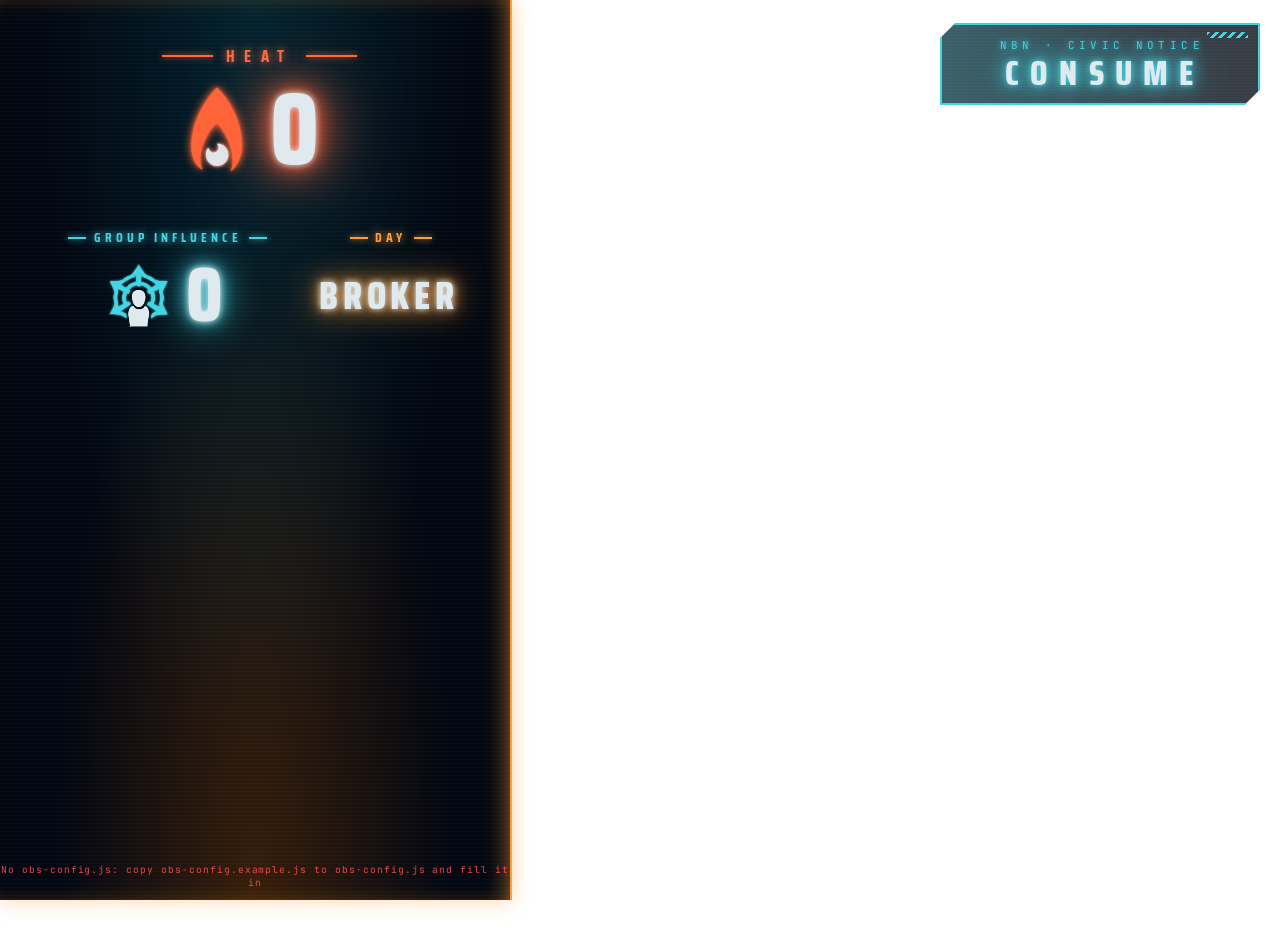
==== commit 0ee300de: "Look: neon, rain and smoke; the overlay shares the dashboard's palette The dashboard is a holographi" ====
--- a/overlay.html
+++ b/overlay.html
@@ -1,29 +1,33 @@
 <!doctype html>
-<html>
+<html lang="en">
 <head>
 <meta charset="utf-8">
 <title>Neon City Overlay</title>
 <link rel="preconnect" href="https://fonts.googleapis.com">
-<link href="https://fonts.googleapis.com/css2?family=Chakra+Petch:wght@700&family=Orbitron:wght@500;900&family=Share+Tech+Mono&display=swap" rel="stylesheet">
+<link rel="preconnect" href="https://fonts.gstatic.com" crossorigin>
+<link href="https://fonts.googleapis.com/css2?family=JetBrains+Mono:wght@500;700&family=Saira+Condensed:wght@500;700;800&display=swap" rel="stylesheet">
+<!-- the dashboard's colours, fonts and easings (only the night palette applies: there's no light mode on stream) -->
+<link rel="stylesheet" href="tokens.css">
 <!-- OBS browser source: the Administrator's Dashboard tab drives this page through OBS (see README). obs-config.js is gitignored. -->
 <script src="obs-config.js"></script>
 <script src="obs-link.js"></script>
 <script src="overlay-rules.js"></script>
 <script src="icons.js"></script>
 <style>
+  /* Hallmark · overlay on the dashboard's system (tokens.css): amber interface, cyan second light, neon on a
+   * dark panel over the camera. display: Saira Condensed · body: JetBrains Mono · colours: tokens only.
+   * The stream effects (flicker, glitch slices, jitter, the sweep, the sign) stay: on stream they're the show. */
   :root {
-    --cyan: #00f0ff;
-    --magenta: #ff2bd6;
-    --yellow: #f5ff3b;
-    --bg: #07060f;
     --panel-w: 40vw;
+    /* how hot Heat's glow runs, 0 to 1 (the script sets it from the value) */
+    --heat-t: 0;
   }
   * { box-sizing: border-box; }
   html, body {
     margin: 0; width: 100vw; height: 100vh; overflow: hidden;
     background: transparent;
-    font-family: "Share Tech Mono", Consolas, monospace;
-    color: #fff;
+    font-family: var(--font-mono);
+    color: var(--color-ink);
   }
 
   .panel {
@@ -33,89 +37,91 @@
     display: grid; grid-template-rows: 2fr 2fr 2fr 4fr; grid-template-columns: 100%;
     justify-items: center; align-items: center;
     padding: 3vh 2.5vw;
+    /* the dashboard's air: neon pooling in from above and below, and faint scan lines */
     background:
-      repeating-linear-gradient(0deg, rgba(255,255,255,0.025) 0 1px, transparent 1px 4px),
-      radial-gradient(ellipse at 50% 0%, #2a0a3d 0%, transparent 60%),
-      radial-gradient(ellipse at 50% 100%, #00313a 0%, transparent 55%),
-      var(--bg);
-    border-right: 3px solid var(--cyan);
-    box-shadow: 0 0 18px var(--cyan), inset -12px 0 30px -18px var(--cyan);
+      repeating-linear-gradient(0deg, var(--color-scanline) 0 1px, transparent 1px 4px),
+      radial-gradient(ellipse at 50% 0%, var(--color-neon-cool), transparent 60%),
+      radial-gradient(ellipse at 50% 100%, var(--color-neon-warm), transparent 55%),
+      var(--color-paper);
+    border-right: 2px solid var(--color-accent);
+    box-shadow: 0 0 18px var(--glow-accent), inset -12px 0 30px -18px var(--color-accent);
   }
   body.right .panel {
     left: auto; right: 0;
-    border-right: 0; border-left: 3px solid var(--cyan);
-    box-shadow: 0 0 18px var(--cyan), inset 12px 0 30px -18px var(--cyan);
+    border-right: 0; border-left: 2px solid var(--color-accent);
+    box-shadow: 0 0 18px var(--glow-accent), inset 12px 0 30px -18px var(--color-accent);
   }
 
   /* ---------- Section labels ---------- */
   .label {
-    font-family: "Orbitron", sans-serif; font-weight: 500;
-    font-size: 1.15vw; letter-spacing: 0.6em; padding-left: 0.6em;
-    color: var(--cyan); text-shadow: 0 0 8px var(--cyan);
+    font-family: var(--font-display); font-weight: 700;
+    font-size: 1.3vw; letter-spacing: 0.55em; padding-left: 0.55em;
+    color: var(--color-holo-text); text-shadow: 0 0 8px var(--glow-holo);
     display: flex; align-items: center; gap: 1vw; justify-content: center;
   }
   .label::before, .label::after { content: ""; width: 4vw; height: 2px; background: currentColor; box-shadow: 0 0 6px currentColor; }
 
-  /* ---------- Heat ---------- */
-  .heat { text-align: center; --glow: #ff5a3c; }
+  /* ---------- Heat: the glow runs from the heat colour toward hot red as it climbs ---------- */
+  .heat { text-align: center; --glow: oklch(calc(70% + var(--heat-t) * 8%) 0.2 calc(36 - var(--heat-t) * 34)); }
   .heat-row { display: flex; align-items: center; justify-content: center; gap: 2.2vw; margin-top: 1vh; }
-  .heat-icon { height: 6.6vw; width: auto; overflow: visible; --ink: var(--glow); --paper: #fff3ec; }
+  .heat-icon { height: 6.6vw; width: auto; overflow: visible; --ink: var(--glow); --paper: var(--color-ink); }
   .heat-icon .ink   { filter: drop-shadow(0 0 6px var(--glow)) drop-shadow(0 0 18px var(--glow)); }
-  .heat-icon .paper { filter: drop-shadow(0 0 5px #fff) drop-shadow(0 0 12px var(--glow)); }
-  .heat .label { color: #ff5a3c; text-shadow: 0 0 8px #ff5a3c; }
+  .heat-icon .paper { filter: drop-shadow(0 0 5px var(--color-ink)) drop-shadow(0 0 12px var(--glow)); }
+  .heat .label { color: var(--color-heat); text-shadow: 0 0 8px var(--color-heat); }
   .heat-value {
-    font-family: "Chakra Petch", "Orbitron", sans-serif; font-weight: 700;
-    font-size: 7.2vw; line-height: 1;
-    color: #fff3ec;
-    text-shadow: 0 0 6px #fff, 0 0 18px var(--glow), 0 0 42px var(--glow), 0 0 80px var(--glow);
+    font-family: var(--font-display); font-weight: 800;
+    font-size: 8vw; line-height: 1; font-variant-numeric: tabular-nums;
+    color: var(--color-ink);
+    text-shadow: 0 0 6px var(--color-ink), 0 0 18px var(--glow), 0 0 42px var(--glow), 0 0 80px var(--glow);
     display: inline-block;
   }
-  .heat-value.bump-up   { animation: bumpUp 0.55s ease-out; }
-  .heat-value.bump-down { animation: bumpDown 0.55s ease-out; }
+  .heat-value.bump-up   { animation: bumpUp 0.55s var(--ease-out); }
+  .heat-value.bump-down { animation: bumpDown 0.55s var(--ease-out); }
   @keyframes bumpUp {
     0% { transform: scale(1); } 25% { transform: scale(1.35); filter: brightness(1.8); } 100% { transform: scale(1); }
   }
   @keyframes bumpDown {
-    0% { transform: scale(1); } 25% { transform: scale(0.75); opacity: 0.5; filter: hue-rotate(160deg); } 100% { transform: scale(1); }
+    0% { transform: scale(1); } 25% { transform: scale(0.75); opacity: 0.5; filter: brightness(0.6); } 100% { transform: scale(1); }
   }
 
   /* ---------- Group Influence + Day ---------- */
   .stats { display: grid; grid-template-columns: 1.2fr 0.8fr; width: 100%; align-items: start; }
   .stat { text-align: center; }
-  .stat .label { font-size: 0.95vw; letter-spacing: 0.3em; padding-left: 0.3em; gap: 0.6vw; white-space: nowrap; }
+  .stat .label { font-size: 1.05vw; letter-spacing: 0.3em; padding-left: 0.3em; gap: 0.6vw; white-space: nowrap; }
   .stat .label::before, .stat .label::after { width: 1.4vw; }
   .stat-row { display: flex; align-items: center; justify-content: center; gap: 1.3vw; height: 6vw; margin-top: 1vh; }
   .stat-value {
-    font-family: "Chakra Petch", "Orbitron", sans-serif; font-weight: 700; font-size: 5.4vw; line-height: 1;
-    color: #fff; display: inline-block;
-    text-shadow: 0 0 6px #fff, 0 0 16px var(--c), 0 0 38px var(--c);
-  }
-  .stat-value.broker { font-size: 2.6vw; letter-spacing: 0.12em; }
-  .influence { --c: #5b7bff; }
-  .day { --c: #c77dff; }
+    font-family: var(--font-display); font-weight: 800; font-size: 6vw; line-height: 1; font-variant-numeric: tabular-nums;
+    color: var(--color-ink); display: inline-block;
+    text-shadow: 0 0 6px var(--color-ink), 0 0 16px var(--c), 0 0 38px var(--c);
+  }
+  .stat-value.broker { font-size: 3vw; letter-spacing: 0.12em; }
+  /* Influence in the second light, Day in the interface's amber */
+  .influence { --c: var(--color-holo); }
+  .day { --c: var(--color-accent); }
   .stat .label { color: var(--c); text-shadow: 0 0 8px var(--c); }
-  .influence-icon { height: 4.8vw; width: 4.8vw; overflow: visible; --ink: var(--c); --paper: #eef1ff; }
+  .influence-icon { height: 4.8vw; width: 4.8vw; overflow: visible; --ink: var(--c); --paper: var(--color-ink); }
   .influence-icon .ink   { filter: drop-shadow(0 0 5px var(--c)) drop-shadow(0 0 14px var(--c)); }
-  .influence-icon .paper { filter: drop-shadow(0 0 4px #fff); }
-  .stat-value.bump-up   { animation: bumpUp 0.55s ease-out; }
-  .stat-value.bump-down { animation: bumpDown 0.55s ease-out; }
-
-  /* ---------- Dice ---------- */
+  .influence-icon .paper { filter: drop-shadow(0 0 4px var(--color-ink)); }
+  .stat-value.bump-up   { animation: bumpUp 0.55s var(--ease-out); }
+  .stat-value.bump-down { animation: bumpDown 0.55s var(--ease-out); }
+
+  /* ---------- Dice: tens amber, ones cyan, as on the dashboard ---------- */
   .dice-wrap { text-align: center; width: 100%; }
   .dice { display: flex; justify-content: center; gap: 3vw; margin-top: 1.4vh; }
   .die { width: 7.6vw; text-align: center; }
   .die svg { width: 100%; height: auto; overflow: visible; display: block; }
-  .die .shape { fill: rgba(10,8,25,0.85); stroke-width: 2.2; }
+  .die .shape { fill: var(--color-paper-3); stroke-width: 2.2; }
   .die .facet { fill: none; stroke-width: 1.2; opacity: 0.7; }
-  .die .num { font-family: "Chakra Petch", "Orbitron", sans-serif; font-weight: 700; font-size: 26px; fill: #fff; text-anchor: middle; dominant-baseline: central; }
-  .die.tens .shape, .die.tens .facet { stroke: var(--magenta); }
-  .die.ones .shape, .die.ones .facet { stroke: var(--cyan); }
-  .die.tens svg { filter: drop-shadow(0 0 6px var(--magenta)); }
-  .die.ones svg { filter: drop-shadow(0 0 6px var(--cyan)); }
+  .die .num { font-family: var(--font-mono); font-weight: 700; font-size: 24px; fill: var(--color-ink); text-anchor: middle; dominant-baseline: central; }
+  .die.tens .shape, .die.tens .facet { stroke: var(--color-accent); }
+  .die.ones .shape, .die.ones .facet { stroke: var(--color-holo); }
+  .die.tens svg { filter: drop-shadow(0 0 6px var(--color-accent)); }
+  .die.ones svg { filter: drop-shadow(0 0 6px var(--color-holo)); }
 
   .die.rolling svg { animation: tumble 0.32s linear infinite; }
   .die.rolling .num { opacity: 0.75; }
-  .die.landed svg { animation: land 0.5s ease-out; }
+  .die.landed svg { animation: land 0.5s var(--ease-out); }
   @keyframes tumble {
     0%   { transform: translate(0, 0) rotate(0deg) scale(1); }
     25%  { transform: translate(-6%, -8%) rotate(90deg) scale(0.9, 1.05); }
@@ -124,31 +130,31 @@
     100% { transform: translate(0, 0) rotate(360deg) scale(1); }
   }
   @keyframes land {
-    0% { transform: scale(1.3); filter: brightness(2.2) drop-shadow(0 0 22px #fff); }
+    0% { transform: scale(1.3); filter: brightness(2.2) drop-shadow(0 0 22px var(--color-ink)); }
     100% { transform: scale(1); }
   }
 
   .results { text-align: center; width: 100%; align-self: start; padding-top: 1vh; }
   .total {
     height: 5.6vw;
-    font-family: "Chakra Petch", "Orbitron", sans-serif; font-weight: 700; font-size: 5.2vw; line-height: 5.6vw;
-    color: var(--yellow); text-shadow: 0 0 10px var(--yellow), 0 0 32px rgba(245,255,59,0.6);
-    transition: opacity 0.2s;
+    font-family: var(--font-display); font-weight: 800; font-size: 6vw; line-height: 5.6vw; font-variant-numeric: tabular-nums;
+    color: var(--color-ink); text-shadow: 0 0 10px var(--glow-accent), 0 0 32px var(--glow-accent);
+    transition: opacity var(--dur-normal) var(--ease-out);
   }
   .total.hidden { opacity: 0; }
-  .total.pop { animation: pop 0.45s ease-out; }
+  .total.pop { animation: pop 0.45s var(--ease-out); }
   .verdict {
     height: 2vw; margin-top: 0.4vh;
-    font-family: "Orbitron", sans-serif; font-weight: 900; font-size: 1.3vw; line-height: 2vw;
-    letter-spacing: 0.5em; padding-left: 0.5em; transition: opacity 0.2s;
-  }
-  .verdict.success { color: #3dffb0; text-shadow: 0 0 8px #3dffb0, 0 0 22px rgba(61,255,176,0.6); }
-  .verdict.failure { color: #ff3b5c; text-shadow: 0 0 8px #ff3b5c, 0 0 22px rgba(255,59,92,0.6); }
+    font-family: var(--font-display); font-weight: 800; font-size: 1.6vw; line-height: 2vw;
+    letter-spacing: 0.5em; padding-left: 0.5em; transition: opacity var(--dur-normal) var(--ease-out);
+  }
+  .verdict.success { color: var(--color-good); text-shadow: 0 0 8px var(--color-good), 0 0 22px var(--color-good); }
+  .verdict.failure { color: var(--color-bad); text-shadow: 0 0 8px var(--color-bad), 0 0 22px var(--color-bad); }
   .verdict.hidden { opacity: 0; }
-  .verdict.pop { animation: pop 0.45s ease-out 0.15s backwards; }
+  .verdict.pop { animation: pop 0.45s var(--ease-out) 0.15s backwards; }
   @keyframes pop { 0% { transform: scale(0.4); opacity: 0; } 70% { transform: scale(1.12); } 100% { transform: scale(1); opacity: 1; } }
 
-  /* ---------- Cyberpunk ambience: flicker, glitch slices, jitter, scan sweep ----------
+  /* ---------- Ambience: flicker, glitch slices, jitter, scan sweep ----------
      Each effect runs on its own long loop (~40-70s) with an odd duration so they rarely line up. */
 
   /* neon tube flicker on section headers */
@@ -162,14 +168,14 @@
     93.75%        { opacity: 0.6; }
   }
 
-  /* RGB-split glitch slices on the values (text mirrored into data-text by the script) */
+  /* glitch slices on the values, split into the two lights (text mirrored into data-text by the script) */
   .glitch { position: relative; }
   .glitch::before, .glitch::after {
     content: attr(data-text); position: absolute; inset: 0;
     text-shadow: none; pointer-events: none; clip-path: inset(100% 0 0 0);
   }
-  .glitch::before { color: var(--cyan);    opacity: 0.85; animation: glitchA 36s infinite steps(1); }
-  .glitch::after  { color: var(--magenta); opacity: 0.85; animation: glitchB 36s infinite steps(1); }
+  .glitch::before { color: var(--color-holo);   opacity: 0.85; animation: glitchA 36s infinite steps(1); }
+  .glitch::after  { color: var(--color-accent); opacity: 0.85; animation: glitchB 36s infinite steps(1); }
   .heat-value.glitch::before, .heat-value.glitch::after { animation-duration: 38.8s; animation-delay: 4.8s; }
   .total.glitch::before,      .total.glitch::after      { animation-duration: 49.2s; animation-delay: 24s; }
   .verdict.glitch::before,    .verdict.glitch::after    { animation-duration: 59.6s; animation-delay: 12s; }
@@ -200,16 +206,16 @@
   @keyframes burn {
     0%, 98.2%, 100% { opacity: 1; transform: none; filter: none; }
     98.35% { opacity: 0.3; }
-    98.5%  { opacity: 1; filter: brightness(1.7) hue-rotate(-25deg); transform: skewX(-6deg) translateX(-2px); }
+    98.5%  { opacity: 1; filter: brightness(1.7); transform: skewX(-6deg) translateX(-2px); }
     98.65% { opacity: 0.55; transform: skewX(4deg) translateX(2px); }
     98.8%  { opacity: 1; transform: none; filter: brightness(1.3); }
     99%    { filter: none; }
   }
   @keyframes jitter {
     0%, 98.5%, 100%  { transform: none; filter: none; }
-    98.625%  { transform: translate(-3px, 1px) skewX(-8deg); filter: hue-rotate(60deg) brightness(1.4); }
+    98.625%  { transform: translate(-3px, 1px) skewX(-8deg); filter: brightness(1.4); }
     98.75%    { transform: translate(4px, -1px) skewX(6deg); }
-    98.875%  { transform: translate(-1px, 0) skewX(-2deg); filter: hue-rotate(-40deg); }
+    98.875%  { transform: translate(-1px, 0) skewX(-2deg); filter: brightness(0.8); }
     99%    { transform: none; filter: none; }
   }
 
@@ -218,7 +224,7 @@
   body.right .cam-sweep { left: 0; right: var(--panel-w); }
   .cam-sweep::after {
     content: ""; position: absolute; left: 0; right: 0; top: 0; height: 12vh;
-    background: linear-gradient(transparent, rgba(0,240,255,0.07) 45%, rgba(255,255,255,0.12) 50%, rgba(0,240,255,0.07) 55%, transparent);
+    background: linear-gradient(transparent, var(--color-sweep) 45%, var(--color-sweep-core) 50%, var(--color-sweep) 55%, transparent);
     animation: sweep 64s linear infinite;
     opacity: 0;
   }
@@ -232,8 +238,8 @@
   /* ---------- Advantage / Challenge pool: slot-machine reels + net symbols ---------- */
   .icon .ink { fill: var(--ink); } .icon .paper { fill: var(--paper); }
   .icon .ink-stroke { stroke: var(--ink); } .icon .paper-stroke { stroke: var(--paper); }
-  .adv  { --c: #3dffb0; --ink: #3dffb0; --paper: #0b0c10; }
-  .chal { --c: #ff3b5c; --ink: #ff3b5c; --paper: #0b0c10; }
+  .adv  { --c: var(--color-good); --ink: var(--color-good); --paper: var(--color-paper); }
+  .chal { --c: var(--color-bad); --ink: var(--color-bad); --paper: var(--color-paper); }
   .pool { margin-top: 2.2vh; }
   /* no roll showing: the ROLL label, the dice and the results go (hidden, not removed, so nothing else moves) */
   body.no-roll .dice-wrap, body.no-roll .results { visibility: hidden; }
@@ -243,18 +249,18 @@
   .slot-die { width: 1.9vw; height: 1.9vw; filter: drop-shadow(0 0 4px var(--c)); animation: flicker 47s infinite 26s; }
   .window {
     width: var(--s); height: var(--s); overflow: hidden; position: relative;
-    border: 2px solid var(--c); border-radius: 6px; background: rgba(5,5,12,0.85);
-    box-shadow: 0 0 8px color-mix(in srgb, var(--c) 60%, transparent), inset 0 0 10px rgba(0,0,0,0.9);
+    border: 2px solid var(--c); border-radius: 0.2vw; background: var(--color-paper-3);
+    box-shadow: 0 0 8px color-mix(in oklch, var(--c) 60%, transparent), inset 0 0 10px var(--color-shade);
   }
   /* shading top and bottom, like a slot window */
   .window::after { content: ""; position: absolute; inset: 0; pointer-events: none;
-    background: linear-gradient(rgba(0,0,0,0.55), transparent 30%, transparent 70%, rgba(0,0,0,0.55)); }
+    background: linear-gradient(var(--color-shade), transparent 30%, transparent 70%, var(--color-shade)); }
   .strip { will-change: transform; }
   .strip.spinning .face { filter: blur(1.5px); }
   .face { width: var(--s); height: var(--s); display: grid; place-items: center; }
   .face .icon { width: 72%; height: 72%; filter: drop-shadow(0 0 5px var(--c)); }
-  .face.blank::before { content: ""; width: 30%; height: 3px; border-radius: 2px; background: color-mix(in srgb, var(--c) 35%, transparent); }
-  .slot.landed .window { animation: slotLand 0.45s ease-out; }
+  .face.blank::before { content: ""; width: 30%; height: 3px; border-radius: 2px; background: color-mix(in oklch, var(--c) 35%, transparent); }
+  .slot.landed .window { animation: slotLand 0.45s var(--ease-out); }
   @keyframes slotLand { 0% { transform: scale(1.18); box-shadow: 0 0 22px var(--c); } 100% { transform: scale(1); } }
 
   .net { margin-top: 1.8vh; display: flex; flex-direction: column; align-items: center; gap: 0.6vh; min-height: 5vw; }
@@ -262,12 +268,12 @@
   .net-icons { display: flex; align-items: center; gap: 0.5vw; height: 2.6vw; }
   .net-icons .icon { width: 2.6vw; height: 2.6vw; filter: drop-shadow(0 0 6px var(--c)); }
   .net-icons .cancelled { opacity: 0.22; filter: grayscale(1); }
-  .net-icons .sep { width: 2px; height: 70%; background: rgba(255,255,255,0.18); margin: 0 0.6vw; }
-  .net-icons .pop { animation: pop 0.4s ease-out backwards; }
-  .net-label { font-family: "Orbitron", sans-serif; font-weight: 900; font-size: 1.15vw; letter-spacing: 0.4em; padding-left: 0.4em; }
-  .net-label.boon { color: #3dffb0; text-shadow: 0 0 8px #3dffb0; }
-  .net-label.drawback { color: #ff3b5c; text-shadow: 0 0 8px #ff3b5c; }
-  .net-label.even { color: #b9b7d8; text-shadow: 0 0 8px rgba(185,183,216,0.6); }
+  .net-icons .sep { width: 2px; height: 70%; background: var(--color-rule); margin: 0 0.6vw; }
+  .net-icons .pop { animation: pop 0.4s var(--ease-out) backwards; }
+  .net-label { font-family: var(--font-display); font-weight: 800; font-size: 1.35vw; letter-spacing: 0.4em; padding-left: 0.4em; }
+  .net-label.boon { color: var(--color-good); text-shadow: 0 0 8px var(--color-good); }
+  .net-label.drawback { color: var(--color-bad); text-shadow: 0 0 8px var(--color-bad); }
+  .net-label.even { color: var(--color-ink-2); text-shadow: 0 0 8px var(--color-ink-2); }
   .net-label.glitch::before, .net-label.glitch::after { animation-duration: 43.4s; animation-delay: 30s; }
 
   /* ---------- Ticker: a news-crawl along the bottom of the camera side ---------- */
@@ -275,59 +281,60 @@
     position: absolute; left: var(--panel-w); right: 0; bottom: 0; height: 3.4vw;
     display: flex; align-items: stretch;
     background:
-      repeating-linear-gradient(0deg, rgba(255,255,255,0.035) 0 1px, transparent 1px 3px),
-      linear-gradient(rgba(7,6,15,0.86), rgba(7,6,15,0.96));
-    border-top: 2px solid var(--yellow);
-    box-shadow: 0 0 16px rgba(245,255,59,0.7), inset 0 10px 14px -12px var(--yellow);
-    transition: transform 0.6s cubic-bezier(0.2, 0.8, 0.2, 1), opacity 0.6s;
+      repeating-linear-gradient(0deg, var(--color-scanline) 0 1px, transparent 1px 3px),
+      linear-gradient(color-mix(in oklch, var(--color-paper) 86%, transparent), color-mix(in oklch, var(--color-paper) 96%, transparent));
+    border-top: 2px solid var(--color-accent);
+    box-shadow: 0 0 16px var(--glow-accent), inset 0 10px 14px -12px var(--color-accent);
+    transition: transform 0.6s var(--ease-out), opacity 0.6s var(--ease-out);
   }
   body.right .ticker { left: 0; right: var(--panel-w); }
   .ticker.off { transform: translateY(115%); opacity: 0; }
   .ticker-tag {
     flex: none; display: flex; align-items: center; gap: 0.6vw;
-    padding: 0 2.2vw 0 1.2vw; background: var(--yellow); color: #07060f;
-    font-family: "Orbitron", sans-serif; font-weight: 900; font-size: 1.1vw; letter-spacing: 0.3em;
+    padding: 0 2.2vw 0 1.2vw; background: var(--color-accent); color: var(--color-accent-ink);
+    font-family: var(--font-display); font-weight: 800; font-size: 1.3vw; letter-spacing: 0.3em;
     clip-path: polygon(0 0, 100% 0, calc(100% - 1.4vw) 100%, 0 100%);
     animation: flicker 47s infinite 11s;
   }
   /* blinking "live" block */
-  .ticker-tag::before { content: ""; width: 0.6vw; height: 0.6vw; background: #07060f; animation: blink 1.2s steps(1) infinite; }
+  .ticker-tag::before { content: ""; width: 0.6vw; height: 0.6vw; background: var(--color-accent-ink); animation: blink 1.2s steps(1) infinite; }
   /* hazard stripes before the slanted edge */
   .ticker-tag::after { content: ""; width: 1.6vw; height: 55%; margin-left: 0.4vw;
-    background: repeating-linear-gradient(-45deg, #07060f 0 0.22vw, transparent 0.22vw 0.48vw); }
+    background: repeating-linear-gradient(-45deg, var(--color-accent-ink) 0 0.22vw, transparent 0.22vw 0.48vw); }
   @keyframes blink { 50% { opacity: 0; } }
   .ticker-window {
     flex: 1; min-width: 0; overflow: hidden; display: flex; align-items: center;
-    -webkit-mask-image: linear-gradient(90deg, transparent, #000 3%, #000 97%, transparent);
-            mask-image: linear-gradient(90deg, transparent, #000 3%, #000 97%, transparent);
+    -webkit-mask-image: linear-gradient(90deg, transparent, black 3%, black 97%, transparent);
+            mask-image: linear-gradient(90deg, transparent, black 3%, black 97%, transparent);
     animation: jitter 39.4s infinite 17s;
   }
   .ticker-track { display: flex; align-items: center; white-space: nowrap; will-change: transform; animation: tick var(--dur, 30s) linear infinite; }
   @keyframes tick { to { transform: translateX(-50%); } }
   .ticker-item {
-    font-size: 1.6vw; line-height: 1; letter-spacing: 0.08em; text-transform: uppercase; color: var(--cyan);
-    text-shadow: 0 0 6px var(--cyan), 0 0 18px rgba(0,240,255,0.55);
+    font-family: var(--font-display); font-weight: 700;
+    font-size: 1.8vw; line-height: 1; letter-spacing: 0.08em; text-transform: uppercase; color: var(--color-holo-text);
+    text-shadow: 0 0 6px var(--color-holo), 0 0 18px var(--glow-holo);
   }
   /* a drawn diamond (a ◆ glyph sits on the baseline, off the capitals' middle) */
   .ticker-sep { flex: none; width: 0.5vw; height: 0.5vw; margin: 0 2.4vw; transform: rotate(45deg);
-    background: var(--yellow); box-shadow: 0 0 8px var(--yellow); }
+    background: var(--color-accent); box-shadow: 0 0 8px var(--color-accent); }
 
   /* ---------- Sign: CONSUME / OBEY in the camera's top corner ---------- */
   .sign {
-    --sc: var(--cyan);
+    --sc: var(--color-holo);
     position: absolute; top: 2.6vh; right: 1.6vw; width: 25vw; height: 6.4vw;
     display: flex; flex-direction: column; align-items: center; justify-content: center; gap: 0.3vw;
     color: var(--sc);
     background:
-      repeating-linear-gradient(0deg, rgba(255,255,255,0.035) 0 1px, transparent 1px 3px),
-      linear-gradient(90deg, color-mix(in srgb, var(--sc) 24%, transparent), transparent 70%),
-      rgba(7,6,15,0.78);
+      repeating-linear-gradient(0deg, var(--color-scanline) 0 1px, transparent 1px 3px),
+      linear-gradient(90deg, color-mix(in oklch, var(--sc) 24%, transparent), transparent 70%),
+      color-mix(in oklch, var(--color-paper) 78%, transparent);
     clip-path: polygon(1.2vw 0, 100% 0, 100% calc(100% - 1.2vw), calc(100% - 1.2vw) 100%, 0 100%, 0 1.2vw);
   }
-  /* border in the sign's colour: a thick bar on the left, hairlines top and bottom (cut with the corners) */
+  /* border in the sign's colour: a hairline all round, cut with the corners */
   .sign::before {
     content: ""; position: absolute; inset: 0; pointer-events: none;
-    border: 2px solid var(--sc); border-left-width: 0.45vw; border-right-width: 0;
+    border: 2px solid var(--sc);
   }
   /* hazard stripes in the top corner, like the ticker's */
   .sign::after {
@@ -335,23 +342,22 @@
     background: repeating-linear-gradient(-45deg, var(--sc) 0 0.22vw, transparent 0.22vw 0.48vw);
   }
   body.right .sign { right: calc(var(--panel-w) + 1.6vw); }
-  .sign.obey { --sc: #ff3b5c; }
+  .sign.obey { --sc: var(--color-bad); }
   .sign-caption { font-size: 0.85vw; letter-spacing: 0.4em; padding-left: 0.4em; text-shadow: 0 0 6px var(--sc); }
   .sign-word {
     position: relative;
-    font-family: "Orbitron", sans-serif; font-weight: 900; font-size: 2.3vw; line-height: 1;
-    letter-spacing: 0.32em; padding-left: 0.32em; color: #fff;
+    font-family: var(--font-display); font-weight: 800; font-size: 2.7vw; line-height: 1;
+    letter-spacing: 0.32em; padding-left: 0.32em; color: var(--color-ink);
     text-shadow: 0 0 6px var(--sc), 0 0 18px var(--sc), 0 0 40px var(--sc);
     animation: flicker 41s infinite 6s;
   }
-  /* RGB-split copies of the word, only seen while glitching */
+  /* split copies of the word in the two lights, only seen while glitching */
   .sign-word::before, .sign-word::after {
     content: attr(data-text); position: absolute; inset: 0; padding-left: inherit;
     text-shadow: none; pointer-events: none; clip-path: inset(100% 0 0 0);
   }
-  .sign-word::before { color: var(--magenta); }
-  .sign-word::after  { color: var(--cyan); }
-  .sign.obey .sign-word::before { color: var(--yellow); }
+  .sign-word::before { color: var(--color-accent); }
+  .sign-word::after  { color: var(--color-holo); }
 
   /* a small slip partway through CONSUME */
   .sign.blip .sign-word::before { animation: blipA 0.3s steps(1); }
@@ -365,13 +371,13 @@
   .sign.hard .sign-word::before { animation: hardA 0.7s steps(1); }
   .sign.hard .sign-word::after  { animation: hardB 0.7s steps(1); }
   @keyframes signTear {
-    0%   { transform: translate(-6px, 2px) skewX(-10deg); filter: hue-rotate(90deg) brightness(1.6); }
+    0%   { transform: translate(-6px, 2px) skewX(-10deg); filter: brightness(1.6); }
     12%  { transform: translate(8px, -3px) skewX(8deg); opacity: 0.4; }
     24%  { transform: translate(-3px, 0) skewX(-3deg); filter: invert(1); opacity: 1; }
-    36%  { transform: translate(5px, 4px) scaleY(0.82); filter: hue-rotate(-60deg) brightness(2); }
+    36%  { transform: translate(5px, 4px) scaleY(0.82); filter: brightness(2); }
     48%  { transform: none; opacity: 0.15; filter: none; }
     60%  { transform: translate(-9px, -2px) skewX(12deg); opacity: 1; filter: brightness(1.8); }
-    72%  { transform: translate(3px, 1px) scaleX(1.06); filter: hue-rotate(140deg); }
+    72%  { transform: translate(3px, 1px) scaleX(1.06); filter: brightness(0.7); }
     84%  { transform: translate(-2px, 0) skewX(-4deg); opacity: 0.6; filter: none; }
     100% { transform: none; opacity: 1; filter: none; }
   }
@@ -405,35 +411,42 @@
   .planning {
     grid-row: 1 / -1; align-self: stretch;
     display: flex; flex-direction: column; align-items: center; justify-content: center; gap: 3vh;
-    --glow: var(--cyan);
+    --glow: var(--color-holo);
   }
   .planning[hidden] { display: none; }
-  .planning .label { font-size: 1.6vw; }
+  .planning .label { font-size: 1.8vw; }
   /* minutes over seconds, so the digits can fill the tall panel; each digit gets a fixed width so nothing shifts */
   .clock {
     display: flex; flex-direction: column; align-items: center;
-    font-family: "Orbitron", sans-serif; font-weight: 900; font-size: min(19vw, 36vh); line-height: 1;
-    color: #eaffff;
-    text-shadow: 0 0 6px #fff, 0 0 20px var(--glow), 0 0 48px var(--glow), 0 0 96px var(--glow);
+    font-family: var(--font-display); font-weight: 800; font-size: min(22vw, 38vh); line-height: 0.95;
+    color: var(--color-ink);
+    text-shadow: 0 0 6px var(--color-ink), 0 0 20px var(--glow), 0 0 48px var(--glow), 0 0 96px var(--glow);
   }
   .clock-row { display: flex; }
-  .clock-row span { width: 0.86em; text-align: center; }
+  .clock-row span { width: 0.62em; text-align: center; }
   .clock-sep {
-    width: 1.5em; height: 0.035em; margin: 0.07em 0;
-    background: var(--magenta); box-shadow: 0 0 10px var(--magenta), 0 0 24px var(--magenta);
+    width: 1.2em; height: 0.035em; margin: 0.07em 0;
+    background: var(--color-accent); box-shadow: 0 0 10px var(--color-accent), 0 0 24px var(--color-accent);
   }
   .planning.paused .clock, .planning.paused .clock-sep { opacity: 0.4; }
   .planning.paused .label { animation: blink 1.2s steps(1) infinite; }
   /* time's up: the clock flashes for FLASH_MS */
-  .planning.done { --glow: var(--yellow); }
-  .planning.done .label { color: var(--yellow); text-shadow: 0 0 8px var(--yellow); }
+  .planning.done { --glow: var(--color-accent); }
+  .planning.done .label { color: var(--color-accent-text); text-shadow: 0 0 8px var(--color-accent); }
   .planning.done .clock, .planning.done .clock-sep { animation: timeUp 0.5s steps(1) infinite; }
   @keyframes timeUp { 50% { opacity: 0.08; } }
 
   /* connection warning, only visible while OBS link is down */
   .status {
     position: absolute; bottom: 1.2vh; left: 0; right: 0; text-align: center;
-    font-size: 0.75vw; color: #ff5a6e; letter-spacing: 0.1em; opacity: 0.85;
+    font-size: 0.75vw; color: var(--color-bad); letter-spacing: 0.1em; opacity: 0.85;
+  }
+
+  /* the idle ambience stops for reduced motion (OBS doesn't ask for it, so the stream keeps it);
+     rolls, the ticker and the countdown still play */
+  @media (prefers-reduced-motion: reduce) {
+    .label, .slot-die, .ticker-tag, .ticker-window, .sign-word, .die.tens, .die.ones, .heat-num, .heat-icon,
+    .influence-icon, .day .stat-row, .cam-sweep::after, .glitch::before, .glitch::after { animation: none; }
   }
 </style>
 </head>
@@ -554,9 +567,8 @@
     el.textContent = el.dataset.text = text;
     if (key === "day") el.classList.toggle("broker", v === 0);
     if (key === "heat") {
-      // glow shifts from orange toward hot pink/white as heat climbs
-      const t = Math.min(v, 10) / 10;
-      el.closest(".heat").style.setProperty("--glow", `hsl(${14 - t * 34}, 100%, ${56 + t * 10}%)`);
+      // the glow runs hotter as heat climbs (the colour ramp is --glow in the stylesheet)
+      el.closest(".heat").style.setProperty("--heat-t", Math.min(v, 10) / 10);
     }
     if (animate && prev !== v) {
       el.classList.remove("bump-up", "bump-down");
--- a/tokens.css
+++ b/tokens.css
@@ -0,0 +1,175 @@
+/* Hallmark · route: custom (tuned) · genre: atmospheric · tone: dystopian, technical
+ * vibe: "rain-slick night street, sodium haze, holo interface" (Blade Runner × Mass Effect)
+ * paper: oklch(13% 0.026 255) · accent: oklch(78% 0.16 62) amber · secondary: oklch(80% 0.12 205) cyan
+ * display: Saira Condensed · body: Barlow · mono: JetBrains Mono
+ * axes: dark / display-condensed / warm
+ *
+ * Every colour and font in styles.css and atmosphere.css comes from here. Night (.wa-dark) is the main look;
+ * Day (.wa-light) is the same street under morning smog. Web Awesome's own theme variables are mapped
+ * at the bottom, so its components pick up the palette without being restyled one by one. */
+
+:root {
+  /* ---- type ---- */
+  --font-display: "Saira Condensed", "Barlow", sans-serif;
+  --font-body: "Barlow", sans-serif;
+  --font-mono: "JetBrains Mono", ui-monospace, monospace;
+
+  /* ---- motion ---- */
+  --ease-out: cubic-bezier(0.22, 1, 0.36, 1);
+  --ease-in: cubic-bezier(0.55, 0, 1, 0.45);
+  --ease-in-out: cubic-bezier(0.65, 0, 0.35, 1);
+  --dur-fast: 120ms;
+  --dur-normal: 220ms;
+
+  /* ---- the amber ramp: Web Awesome's brand scale, and the holo interface ---- */
+  --amber-95: oklch(97% 0.025 78);
+  --amber-90: oklch(93% 0.055 74);
+  --amber-80: oklch(87% 0.105 68);
+  --amber-70: oklch(82% 0.145 64);
+  --amber-60: oklch(78% 0.16 62);
+  --amber-50: oklch(67% 0.155 56);
+  --amber-40: oklch(56% 0.14 52);
+  --amber-30: oklch(46% 0.12 50);
+  --amber-20: oklch(35% 0.09 48);
+  --amber-10: oklch(25% 0.06 48);
+  --amber-05: oklch(19% 0.045 48);
+
+  /* ---- steel: blue-tinted neutrals, Web Awesome's neutral scale ---- */
+  --steel-95: oklch(95% 0.006 235);
+  --steel-90: oklch(90% 0.01 236);
+  --steel-80: oklch(81% 0.015 238);
+  --steel-70: oklch(71% 0.02 240);
+  --steel-60: oklch(62% 0.024 242);
+  --steel-50: oklch(52% 0.027 244);
+  --steel-40: oklch(42% 0.03 246);
+  --steel-30: oklch(32% 0.032 248);
+  --steel-20: oklch(24% 0.03 250);
+  --steel-10: oklch(17% 0.026 252);
+  --steel-05: oklch(12% 0.022 255);
+}
+
+/* ---- Night: the main look ---- */
+:root, .wa-dark {
+  --color-sky: oklch(10% 0.024 260);
+  --color-sky-2: oklch(17% 0.04 250);
+    --color-paper: oklch(13% 0.026 255);
+  --color-paper-2: oklch(17% 0.03 250 / 0.9);   /* panels: the haze shows faintly through */
+  --color-paper-solid: oklch(17% 0.03 250);     /* dialogs and menus */
+  --color-paper-3: oklch(10% 0.022 255 / 0.92); /* screens set into a panel: the roll result */
+  --color-rule: oklch(33% 0.04 245);
+  --color-rule-2: oklch(26% 0.035 248);
+  --color-ink: oklch(93% 0.012 230);
+  --color-ink-2: oklch(72% 0.025 235);
+  --color-accent: var(--amber-60);
+  --color-accent-text: var(--amber-70);
+  --color-accent-ink: oklch(14% 0.03 50);       /* text on an amber fill */
+  --color-holo: oklch(80% 0.12 205);            /* cyan: the second light in the street */
+  --color-holo-text: oklch(84% 0.1 205);
+  --color-focus: oklch(82% 0.19 66);
+  --color-good: oklch(84% 0.17 158);
+  --color-bad: oklch(68% 0.21 22);
+  --color-heat: oklch(70% 0.19 36);
+  --color-shade: oklch(5% 0.02 255 / 0.55);     /* inner shadows, the slot windows' shading */
+  --color-scanline: oklch(82% 0.1 205 / 0.035); /* the roll result's screen */
+  --color-bracket: oklch(78% 0.16 62 / 0.6);    /* the lit top and left edges of a stat box */
+  --color-row-hover: oklch(78% 0.16 62 / 0.07);
+
+  --glow-accent: color-mix(in oklch, var(--color-accent) 45%, transparent);
+  --glow-holo: color-mix(in oklch, var(--color-holo) 45%, transparent);
+
+  /* the air behind the page (atmosphere.css) */
+  --color-neon-warm: oklch(45% 0.12 58 / 0.4);   /* sodium light from off-page */
+  --color-neon-cool: oklch(55% 0.11 210 / 0.22);  /* a cyan sign, somewhere above */
+  --color-smoke: oklch(70% 0.03 230 / 0.09);
+  --color-rain: oklch(88% 0.03 220 / 0.07);
+
+  /* the OBS overlay's scan sweep across the camera (overlay.html; night only, there's no day on stream) */
+  --color-sweep: oklch(82% 0.12 205 / 0.07);
+  --color-sweep-core: oklch(96% 0.02 205 / 0.12);
+}
+
+/* ---- Day: the same street under morning smog ---- */
+.wa-light {
+  --color-sky: oklch(84% 0.018 240);
+  --color-sky-2: oklch(90% 0.012 235);
+  --color-paper: oklch(93% 0.01 238);
+  --color-paper-2: oklch(97% 0.006 238 / 0.92);
+  --color-paper-solid: oklch(97% 0.006 238);
+  --color-paper-3: oklch(91% 0.012 240 / 0.92);
+  --color-rule: oklch(80% 0.016 240);
+  --color-rule-2: oklch(87% 0.012 238);
+  --color-ink: oklch(20% 0.03 252);
+  --color-ink-2: oklch(44% 0.03 246);
+  --color-accent: var(--amber-50);
+  --color-accent-text: var(--amber-30);
+  --color-accent-ink: oklch(14% 0.03 50);
+  --color-holo: oklch(52% 0.1 215);
+  --color-holo-text: oklch(44% 0.09 215);
+  --color-focus: oklch(56% 0.16 52);
+  --color-good: oklch(50% 0.13 158);
+  --color-bad: oklch(52% 0.2 22);
+  --color-heat: oklch(56% 0.19 36);
+  --color-shade: oklch(20% 0.03 252 / 0.25);
+  --color-scanline: oklch(30% 0.03 250 / 0.03);
+  --color-bracket: oklch(67% 0.155 56 / 0.7);
+  --color-row-hover: oklch(67% 0.155 56 / 0.1);
+
+  --glow-accent: color-mix(in oklch, var(--color-accent) 35%, transparent);
+  --glow-holo: color-mix(in oklch, var(--color-holo) 30%, transparent);
+
+  /* the air behind the page (atmosphere.css) */
+  --color-neon-warm: oklch(88% 0.07 70 / 0.7);
+  --color-neon-cool: oklch(86% 0.04 215 / 0.5);
+  --color-smoke: oklch(60% 0.02 240 / 0.08);
+  --color-rain: oklch(40% 0.03 245 / 0.06);
+}
+
+/* ---- Web Awesome, mapped onto the tokens (unlayered, so these win over its theme layer) ---- */
+:root, .wa-dark, .wa-light {
+  --wa-font-family-body: var(--font-body);
+  --wa-font-family-heading: var(--font-display);
+  --wa-font-family-code: var(--font-mono);
+
+  --wa-color-brand-95: var(--amber-95);
+  --wa-color-brand-90: var(--amber-90);
+  --wa-color-brand-80: var(--amber-80);
+  --wa-color-brand-70: var(--amber-70);
+  --wa-color-brand-60: var(--amber-60);
+  --wa-color-brand-50: var(--amber-50);
+  --wa-color-brand-40: var(--amber-40);
+  --wa-color-brand-30: var(--amber-30);
+  --wa-color-brand-20: var(--amber-20);
+  --wa-color-brand-10: var(--amber-10);
+  --wa-color-brand-05: var(--amber-05);
+
+  --wa-color-neutral-95: var(--steel-95);
+  --wa-color-neutral-90: var(--steel-90);
+  --wa-color-neutral-80: var(--steel-80);
+  --wa-color-neutral-70: var(--steel-70);
+  --wa-color-neutral-60: var(--steel-60);
+  --wa-color-neutral-50: var(--steel-50);
+  --wa-color-neutral-40: var(--steel-40);
+  --wa-color-neutral-30: var(--steel-30);
+  --wa-color-neutral-20: var(--steel-20);
+  --wa-color-neutral-10: var(--steel-10);
+  --wa-color-neutral-05: var(--steel-05);
+
+  /* the brand colour as text (handles, links, picked cards) */
+  --wa-color-brand: var(--color-accent-text);
+  --wa-color-text-link: var(--color-accent-text);
+  --wa-color-text-normal: var(--color-ink);
+  --wa-color-text-quiet: var(--color-ink-2);
+  --wa-color-focus: var(--color-focus);
+
+  --wa-color-surface-default: var(--color-paper);
+  --wa-color-surface-raised: var(--color-paper-2);
+  --wa-color-surface-lowered: var(--color-paper-3);
+  --wa-color-surface-border: var(--color-rule);
+
+  --wa-color-brand-fill-loud: var(--color-accent);
+  --wa-color-brand-on-loud: var(--color-accent-ink);
+  --wa-color-brand-border-loud: var(--color-accent);
+
+  --wa-form-control-background-color: var(--color-paper);
+  --wa-form-control-border-color: var(--color-rule);
+}
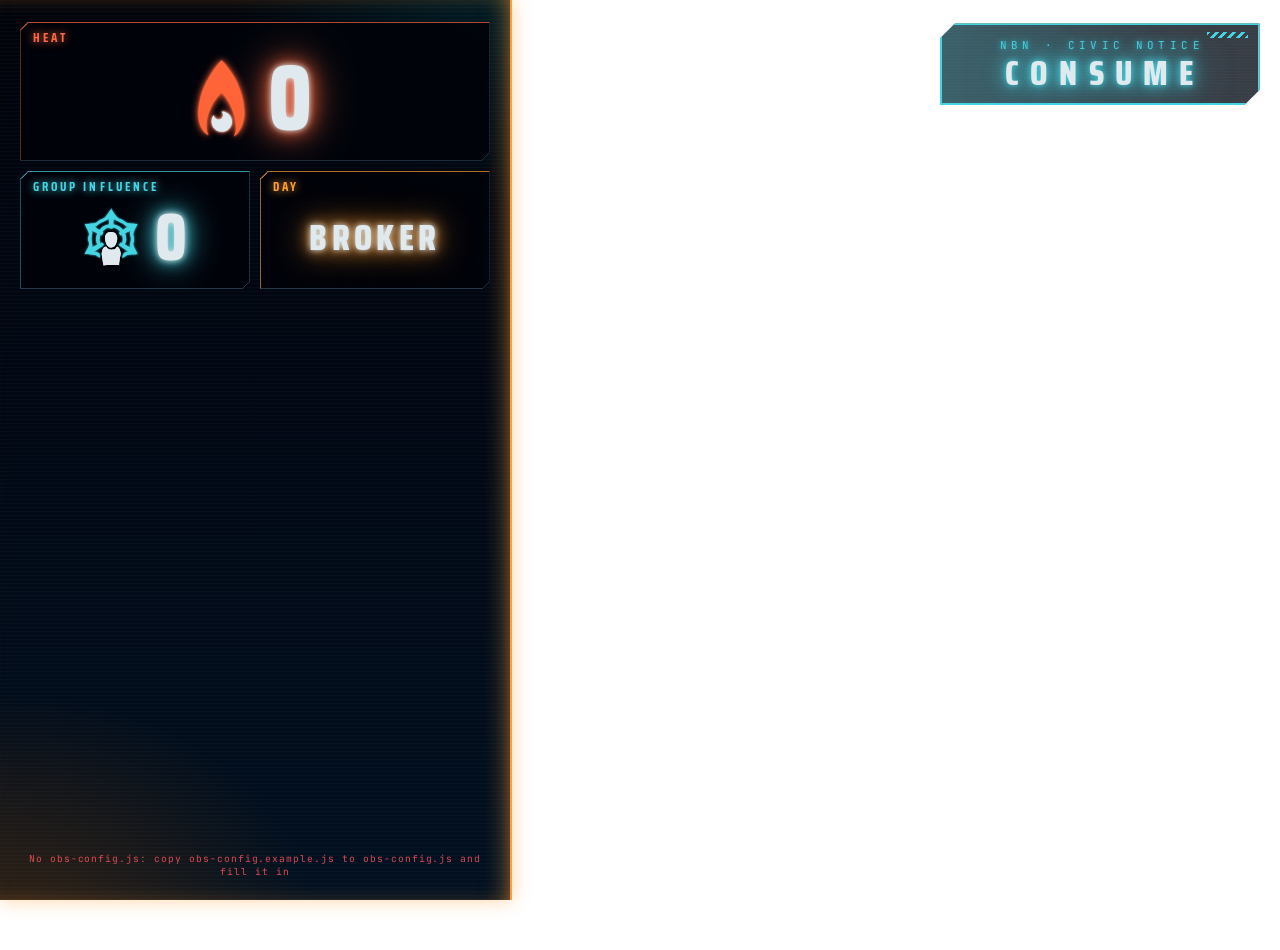
==== commit b34b6503: "Overlay as the dashboard's cards, sized for what's on it; Scene Runner opens on List The overlay pan" ====
--- a/overlay.html
+++ b/overlay.html
@@ -16,6 +16,8 @@
 <style>
   /* Hallmark · overlay on the dashboard's system (tokens.css): amber interface, cyan second light, neon on a
    * dark panel over the camera. display: Saira Condensed · body: JetBrains Mono · colours: tokens only.
+   * The panel is a column of the dashboard's cards (cut corners, a lit square before each title, stat boxes lit along
+   * the top and left) over the dashboard's night air.
    * The stream effects (flicker, glitch slices, jitter, the sweep, the sign) stay: on stream they're the show. */
   :root {
     --panel-w: 40vw;
@@ -30,19 +32,19 @@
     color: var(--color-ink);
   }
 
+  /* Top to bottom: the stats, whose turn it is (only in a conflict scene), and the roll, which takes the rest of the
+     height. Sized so the biggest roll (both pools full, every symbol cancelled) fits in either layout. */
   .panel {
     position: absolute; top: 0; left: 0;
     width: var(--panel-w); height: 100vh;
-    /* height split: heat 20% · influence/day 20% · dice 20% · results 40% */
-    display: grid; grid-template-rows: 2fr 2fr 2fr 4fr; grid-template-columns: 100%;
-    justify-items: center; align-items: center;
-    padding: 3vh 2.5vw;
-    /* the dashboard's air: neon pooling in from above and below, and faint scan lines */
+    display: flex; flex-direction: column; gap: 1.6vh;
+    padding: 2.4vh 1.6vw;
+    /* the dashboard's air (atmosphere.css): sodium light low on one side, a cyan sign high on the other, and scan lines */
     background:
       repeating-linear-gradient(0deg, var(--color-scanline) 0 1px, transparent 1px 4px),
-      radial-gradient(ellipse at 50% 0%, var(--color-neon-cool), transparent 60%),
-      radial-gradient(ellipse at 50% 100%, var(--color-neon-warm), transparent 55%),
-      var(--color-paper);
+      radial-gradient(ellipse 90% 40% at 0% 105%, var(--color-neon-warm), transparent 70%),
+      radial-gradient(ellipse 80% 40% at 100% -5%, var(--color-neon-cool), transparent 70%),
+      linear-gradient(var(--color-sky), var(--color-sky-2));
     border-right: 2px solid var(--color-accent);
     box-shadow: 0 0 18px var(--glow-accent), inset -12px 0 30px -18px var(--color-accent);
   }
@@ -52,27 +54,62 @@
     box-shadow: 0 0 18px var(--glow-accent), inset 12px 0 30px -18px var(--color-accent);
   }
 
-  /* ---------- Section labels ---------- */
-  .label {
-    font-family: var(--font-display); font-weight: 700;
-    font-size: 1.3vw; letter-spacing: 0.55em; padding-left: 0.55em;
-    color: var(--color-holo-text); text-shadow: 0 0 8px var(--glow-holo);
-    display: flex; align-items: center; gap: 1vw; justify-content: center;
-  }
-  .label::before, .label::after { content: ""; width: 4vw; height: 2px; background: currentColor; box-shadow: 0 0 6px currentColor; }
-
-  /* ---------- Heat: the glow runs from the heat colour toward hot red as it climbs ---------- */
-  .heat { text-align: center; --glow: oklch(calc(70% + var(--heat-t) * 8%) 0.2 calc(36 - var(--heat-t) * 34)); }
-  .heat-row { display: flex; align-items: center; justify-content: center; gap: 2.2vw; margin-top: 1vh; }
-  .heat-icon { height: 6.6vw; width: auto; overflow: visible; --ink: var(--glow); --paper: var(--color-ink); }
+  /* ---------- Cards, as on the dashboard: square, with the top-left and bottom-right corners cut ----------
+     OBS's browser has no corner-shape, so the corners are clipped and a thin gradient line redraws the border along each
+     cut, as styles.css does outside Chrome. --edge-tl lights the top and left edges. */
+  .card {
+    --cut: 1vw; --edge: var(--color-rule); --edge-tl: var(--edge);
+    position: relative; min-height: 0;
+    border: 1px solid var(--edge); border-top-color: var(--edge-tl); border-left-color: var(--edge-tl);
+    background-color: var(--color-paper-2);
+    background-image:
+      linear-gradient(135deg, transparent 50%, var(--edge-tl) 50%, var(--edge-tl) calc(50% + 1px), transparent calc(50% + 1px)),
+      linear-gradient(-45deg, transparent 50%, var(--edge) 50%, var(--edge) calc(50% + 1px), transparent calc(50% + 1px));
+    background-size: var(--cut) var(--cut);
+    background-position: left top, right bottom;
+    background-repeat: no-repeat;
+    background-origin: border-box;
+    clip-path: polygon(var(--cut) 0, 100% 0, 100% calc(100% - var(--cut)), calc(100% - var(--cut)) 100%, 0 100%, 0 var(--cut));
+  }
+  /* a card's title, like the dashboard's card headers: a small lit square (in --lit) before the name, a rule under it */
+  .card-title {
+    display: flex; align-items: center; gap: 0.7vw;
+    padding: 1.1vh 1.2vw; border-bottom: 1px solid var(--color-rule-2);
+    font-family: var(--font-display); font-weight: 800; font-size: 1.3vw; line-height: 1;
+    letter-spacing: 0.24em; color: var(--color-ink);
+  }
+  .card-title::before {
+    content: ""; flex: none; width: 0.5vw; height: 0.5vw;
+    background: var(--lit, var(--color-accent)); box-shadow: 0 0 8px var(--lit, var(--color-accent));
+  }
+
+  /* ---------- Heat, Group Influence, Day: the dashboard's stat boxes, each lit in its own colour ----------
+     Heat across the top and the other two under it; in a conflict scene, all three in one row. */
+  .stats { flex: none; display: grid; grid-template-columns: 1fr 1fr; gap: 0.8vw; }
+  .stat {
+    --cut: 0.6vw; --edge-tl: color-mix(in oklch, var(--c) 70%, transparent);
+    background-color: var(--color-paper-3); padding: 1vh 0.9vw 1.4vh;
+  }
+  .stat .label {
+    font-family: var(--font-display); font-weight: 700; font-size: 1vw; line-height: 1;
+    letter-spacing: 0.24em; white-space: nowrap; color: var(--c); text-shadow: 0 0 8px var(--c);
+  }
+  .stat-row { display: flex; align-items: center; justify-content: center; gap: 1.2vw; height: 6vw; margin-top: 0.6vh; }
+  .heat { grid-column: 1 / -1; --c: var(--color-heat); }
+  .influence { --c: var(--color-holo); }
+  .day { --c: var(--color-accent); }
+
+  /* Heat: the glow runs from the heat colour toward hot red as it climbs */
+  .heat { --glow: oklch(calc(70% + var(--heat-t) * 8%) 0.2 calc(36 - var(--heat-t) * 34)); }
+  .heat .stat-row { height: 7.6vw; gap: 1.8vw; }
+  .heat-icon { height: 6vw; width: auto; overflow: visible; --ink: var(--glow); --paper: var(--color-ink); }
   .heat-icon .ink   { filter: drop-shadow(0 0 6px var(--glow)) drop-shadow(0 0 18px var(--glow)); }
   .heat-icon .paper { filter: drop-shadow(0 0 5px var(--color-ink)) drop-shadow(0 0 12px var(--glow)); }
-  .heat .label { color: var(--color-heat); text-shadow: 0 0 8px var(--color-heat); }
   .heat-value {
     font-family: var(--font-display); font-weight: 800;
-    font-size: 8vw; line-height: 1; font-variant-numeric: tabular-nums;
+    font-size: 7.2vw; line-height: 1; font-variant-numeric: tabular-nums;
     color: var(--color-ink);
-    text-shadow: 0 0 6px var(--color-ink), 0 0 18px var(--glow), 0 0 42px var(--glow), 0 0 80px var(--glow);
+    text-shadow: 0 0 6px var(--color-ink), 0 0 18px var(--glow), 0 0 40px var(--glow);
     display: inline-block;
   }
   .heat-value.bump-up   { animation: bumpUp 0.55s var(--ease-out); }
@@ -84,32 +121,35 @@
     0% { transform: scale(1); } 25% { transform: scale(0.75); opacity: 0.5; filter: brightness(0.6); } 100% { transform: scale(1); }
   }
 
-  /* ---------- Group Influence + Day ---------- */
-  .stats { display: grid; grid-template-columns: 1.2fr 0.8fr; width: 100%; align-items: start; }
-  .stat { text-align: center; }
-  .stat .label { font-size: 1.05vw; letter-spacing: 0.3em; padding-left: 0.3em; gap: 0.6vw; white-space: nowrap; }
-  .stat .label::before, .stat .label::after { width: 1.4vw; }
-  .stat-row { display: flex; align-items: center; justify-content: center; gap: 1.3vw; height: 6vw; margin-top: 1vh; }
   .stat-value {
-    font-family: var(--font-display); font-weight: 800; font-size: 6vw; line-height: 1; font-variant-numeric: tabular-nums;
+    font-family: var(--font-display); font-weight: 800; font-size: 5.2vw; line-height: 1; font-variant-numeric: tabular-nums;
     color: var(--color-ink); display: inline-block;
-    text-shadow: 0 0 6px var(--color-ink), 0 0 16px var(--c), 0 0 38px var(--c);
-  }
-  .stat-value.broker { font-size: 3vw; letter-spacing: 0.12em; }
-  /* Influence in the second light, Day in the interface's amber */
-  .influence { --c: var(--color-holo); }
-  .day { --c: var(--color-accent); }
-  .stat .label { color: var(--c); text-shadow: 0 0 8px var(--c); }
-  .influence-icon { height: 4.8vw; width: 4.8vw; overflow: visible; --ink: var(--c); --paper: var(--color-ink); }
+    text-shadow: 0 0 6px var(--color-ink), 0 0 16px var(--c), 0 0 34px var(--c);
+  }
+  .stat-value.broker { font-size: 2.8vw; letter-spacing: 0.12em; }
+  .influence-icon { height: 4.4vw; width: 4.4vw; overflow: visible; --ink: var(--c); --paper: var(--color-ink); }
   .influence-icon .ink   { filter: drop-shadow(0 0 5px var(--c)) drop-shadow(0 0 14px var(--c)); }
   .influence-icon .paper { filter: drop-shadow(0 0 4px var(--color-ink)); }
   .stat-value.bump-up   { animation: bumpUp 0.55s var(--ease-out); }
   .stat-value.bump-down { animation: bumpDown 0.55s var(--ease-out); }
 
-  /* ---------- Dice: tens amber, ones cyan, as on the dashboard ---------- */
-  .dice-wrap { text-align: center; width: 100%; }
-  .dice { display: flex; justify-content: center; gap: 3vw; margin-top: 1.4vh; }
-  .die { width: 7.6vw; text-align: center; }
+  /* ---------- The roll: the dashboard's result screen (the darker glass, with scan lines) ---------- */
+  .roll { flex: 1; display: flex; flex-direction: column; background-color: var(--color-paper-3); }
+  .roll::before {
+    content: ""; position: absolute; inset: 0; pointer-events: none;
+    background: repeating-linear-gradient(transparent 0 2px, var(--color-scanline) 2px 3px);
+  }
+  .roll-body {
+    flex: 1; min-height: 0;
+    display: flex; flex-direction: column; align-items: center; justify-content: center; gap: 1vh;
+    padding: 1.4vh 1.2vw 2vh; text-align: center;
+  }
+  /* no roll showing: the whole card goes (hidden, not removed, so nothing else moves) */
+  body.no-roll .roll { visibility: hidden; }
+
+  /* Dice: tens amber, ones cyan, as on the dashboard */
+  .dice { display: flex; justify-content: center; gap: 2.6vw; }
+  .die { width: 6.4vw; text-align: center; }
   .die svg { width: 100%; height: auto; overflow: visible; display: block; }
   .die .shape { fill: var(--color-paper-3); stroke-width: 2.2; }
   .die .facet { fill: none; stroke-width: 1.2; opacity: 0.7; }
@@ -134,17 +174,16 @@
     100% { transform: scale(1); }
   }
 
-  .results { text-align: center; width: 100%; align-self: start; padding-top: 1vh; }
   .total {
-    height: 5.6vw;
-    font-family: var(--font-display); font-weight: 800; font-size: 6vw; line-height: 5.6vw; font-variant-numeric: tabular-nums;
+    height: 5.4vw;
+    font-family: var(--font-display); font-weight: 800; font-size: 5.8vw; line-height: 5.4vw; font-variant-numeric: tabular-nums;
     color: var(--color-ink); text-shadow: 0 0 10px var(--glow-accent), 0 0 32px var(--glow-accent);
     transition: opacity var(--dur-normal) var(--ease-out);
   }
   .total.hidden { opacity: 0; }
   .total.pop { animation: pop 0.45s var(--ease-out); }
   .verdict {
-    height: 2vw; margin-top: 0.4vh;
+    height: 2vw;
     font-family: var(--font-display); font-weight: 800; font-size: 1.6vw; line-height: 2vw;
     letter-spacing: 0.5em; padding-left: 0.5em; transition: opacity var(--dur-normal) var(--ease-out);
   }
@@ -159,9 +198,10 @@
 
   /* neon tube flicker on section headers */
   .heat .label      { animation: flicker 44s infinite; }
-  .dice-wrap .label { animation: flicker 52s infinite 18s; }
+  .roll .label      { animation: flicker 52s infinite 18s; }
   .influence .label { animation: flicker 57s infinite 9s; }
   .day .label       { animation: flicker 63s infinite 27s; }
+  .initiative .label { animation: flicker 49s infinite 33s; }
   @keyframes flicker {
     0%, 92.5%, 93.125%, 93.5%, 94%, 100%  { opacity: 1; }
     92.75%, 93.25%   { opacity: 0.25; }
@@ -240,13 +280,12 @@
   .icon .ink-stroke { stroke: var(--ink); } .icon .paper-stroke { stroke: var(--paper); }
   .adv  { --c: var(--color-good); --ink: var(--color-good); --paper: var(--color-paper); }
   .chal { --c: var(--color-bad); --ink: var(--color-bad); --paper: var(--color-paper); }
-  .pool { margin-top: 2.2vh; }
-  /* no roll showing: the ROLL label, the dice and the results go (hidden, not removed, so nothing else moves) */
-  body.no-roll .dice-wrap, body.no-roll .results { visibility: hidden; }
-  .reels { display: flex; justify-content: center; flex-wrap: wrap; gap: 0.7vw; --s: 3.4vw; }
-  .reels .gap { width: 1.4vw; }
+  .pool { margin-top: 0.8vh; }
+  /* eight reels (both pools full) fit across the card */
+  .reels { display: flex; justify-content: center; flex-wrap: wrap; gap: 0.6vw; --s: 3vw; }
+  .reels .gap { width: 1.2vw; }
   .slot { display: flex; flex-direction: column; align-items: center; gap: 0.5vh; }
-  .slot-die { width: 1.9vw; height: 1.9vw; filter: drop-shadow(0 0 4px var(--c)); animation: flicker 47s infinite 26s; }
+  .slot-die { width: 1.6vw; height: 1.6vw; filter: drop-shadow(0 0 4px var(--c)); animation: flicker 47s infinite 26s; }
   .window {
     width: var(--s); height: var(--s); overflow: hidden; position: relative;
     border: 2px solid var(--c); border-radius: 0.2vw; background: var(--color-paper-3);
@@ -263,10 +302,10 @@
   .slot.landed .window { animation: slotLand 0.45s var(--ease-out); }
   @keyframes slotLand { 0% { transform: scale(1.18); box-shadow: 0 0 22px var(--c); } 100% { transform: scale(1); } }
 
-  .net { margin-top: 1.8vh; display: flex; flex-direction: column; align-items: center; gap: 0.6vh; min-height: 5vw; }
+  .net { margin-top: 1.4vh; display: flex; flex-direction: column; align-items: center; gap: 0.6vh; min-height: 4.4vw; }
   .net.hidden { visibility: hidden; }
-  .net-icons { display: flex; align-items: center; gap: 0.5vw; height: 2.6vw; }
-  .net-icons .icon { width: 2.6vw; height: 2.6vw; filter: drop-shadow(0 0 6px var(--c)); }
+  .net-icons { display: flex; align-items: center; gap: 0.5vw; height: 2.4vw; }
+  .net-icons .icon { width: 2.4vw; height: 2.4vw; filter: drop-shadow(0 0 6px var(--c)); }
   .net-icons .cancelled { opacity: 0.22; filter: grayscale(1); }
   .net-icons .sep { width: 2px; height: 70%; background: var(--color-rule); margin: 0 0.6vw; }
   .net-icons .pop { animation: pop 0.4s var(--ease-out) backwards; }
@@ -406,15 +445,73 @@
     85%, 100% { clip-path: inset(100% 0 0 0); transform: none; }
   }
 
+  /* ---------- Conflict scene: Heat, Group Influence and Day in one row, and whose turn it is under them ----------
+     Off: the initiative card is gone and the panel is as above. */
+  .initiative { display: none; flex: none; --lit: var(--tc); }
+  .panel.conflict .initiative { display: block; }
+  .panel.conflict .stats { grid-template-columns: repeat(3, minmax(0, 1fr)); }
+  .panel.conflict .heat { grid-column: auto; }
+  .panel.conflict .stat .label { letter-spacing: 0.14em; }
+  .panel.conflict .stat-row, .panel.conflict .heat .stat-row { height: 4.6vw; gap: 0.8vw; }
+  .panel.conflict .heat-icon { height: 3.8vw; }
+  .panel.conflict .heat-value, .panel.conflict .stat-value { font-size: 4.4vw; }
+  .panel.conflict .stat-value.broker { font-size: 2.1vw; }
+  .panel.conflict .influence-icon { height: 3.4vw; width: 3.4vw; }
+
+  /* the turn: its name large in the turn's colour, over a track of all four with this one lit */
+  .initiative-body { display: flex; flex-direction: column; align-items: center; gap: 1.4vh; padding: 1.4vh 1.2vw 1.8vh; }
+  .initiative { --tc: var(--color-turn-hazard); }
+  .initiative[data-phase="fast"]        { --tc: var(--color-turn-fast); }
+  .initiative[data-phase="antagonists"] { --tc: var(--color-turn-antagonists); }
+  .initiative[data-phase="slow"]        { --tc: var(--color-turn-slow); }
+  .initiative .label { color: var(--tc); text-shadow: 0 0 8px var(--tc); transition: color var(--dur-normal) var(--ease-out); }
+  .turn {
+    font-family: var(--font-display); font-weight: 800; font-size: 4.6vw; line-height: 1;
+    letter-spacing: 0.12em; padding-left: 0.12em; color: var(--color-ink);
+    text-shadow: 0 0 6px var(--tc), 0 0 18px var(--tc), 0 0 44px var(--tc);
+  }
+  .turn.glitch::before, .turn.glitch::after { animation-duration: 46.6s; animation-delay: 20s; }
+  .turn.change { animation: turnIn 0.6s var(--ease-out); }
+  @keyframes turnIn {
+    0%   { transform: translateX(-0.3em) skewX(-14deg); opacity: 0; filter: brightness(2.4); }
+    20%  { transform: translateX(0.2em) skewX(8deg); opacity: 1; }
+    35%  { transform: translateX(-0.08em) skewX(-3deg); opacity: 0.4; }
+    50%  { transform: none; opacity: 1; filter: brightness(1.6); }
+    100% { transform: none; filter: none; }
+  }
+  /* the track, with the round's number beside it */
+  .turn-row { display: flex; align-items: flex-end; gap: 1.2vw; width: 100%; }
+  .round {
+    flex: none; display: flex; align-items: baseline; gap: 0.5vw;
+    font-family: var(--font-display); font-weight: 700; font-size: 1.1vw; letter-spacing: 0.18em; line-height: 1;
+    color: var(--color-ink); text-shadow: 0 0 6px var(--tc);
+  }
+  .round b { font-size: 2.6vw; letter-spacing: 0.04em; color: var(--tc); text-shadow: 0 0 8px var(--tc), 0 0 20px var(--tc); }
+  .turn-track { list-style: none; margin: 0; padding: 0; display: grid; grid-template-columns: repeat(4, 1fr); gap: 0.6vw; flex: 1; }
+  .turn-track li {
+    --c: var(--color-turn-hazard);
+    display: flex; flex-direction: column; align-items: center; gap: 0.6vh;
+    font-family: var(--font-display); font-weight: 700; font-size: 0.85vw; letter-spacing: 0.18em; padding-left: 0.18em;
+    color: color-mix(in oklch, var(--c) 45%, transparent);
+    transition: color var(--dur-normal) var(--ease-out);
+  }
+  .turn-track li[data-phase="fast"]        { --c: var(--color-turn-fast); }
+  .turn-track li[data-phase="antagonists"] { --c: var(--color-turn-antagonists); }
+  .turn-track li[data-phase="slow"]        { --c: var(--color-turn-slow); }
+  /* a bar under each name, like a segment of a lit sign */
+  .turn-track li::after {
+    content: ""; width: 100%; height: 0.45vw; border-radius: 0.1vw;
+    background: color-mix(in oklch, var(--c) 18%, transparent); border: 1px solid color-mix(in oklch, var(--c) 40%, transparent);
+    transition: background var(--dur-normal) var(--ease-out), box-shadow var(--dur-normal) var(--ease-out);
+  }
+  .turn-track li.on { color: var(--color-ink); text-shadow: 0 0 6px var(--c); }
+  .turn-track li.on::after { background: var(--c); border-color: var(--c); box-shadow: 0 0 8px var(--c), 0 0 20px var(--c); }
+
   /* ---------- Planning: a countdown that takes over the whole panel ---------- */
   .panel.planning-on > :not(.planning, .status) { display: none; }
-  .planning {
-    grid-row: 1 / -1; align-self: stretch;
-    display: flex; flex-direction: column; align-items: center; justify-content: center; gap: 3vh;
-    --glow: var(--color-holo);
-  }
+  .planning { flex: 1; display: flex; flex-direction: column; --glow: var(--color-holo); --lit: var(--color-holo); }
   .planning[hidden] { display: none; }
-  .planning .label { font-size: 1.8vw; }
+  .planning-body { flex: 1; display: flex; align-items: center; justify-content: center; }
   /* minutes over seconds, so the digits can fill the tall panel; each digit gets a fixed width so nothing shifts */
   .clock {
     display: flex; flex-direction: column; align-items: center;
@@ -431,16 +528,14 @@
   .planning.paused .clock, .planning.paused .clock-sep { opacity: 0.4; }
   .planning.paused .label { animation: blink 1.2s steps(1) infinite; }
   /* time's up: the clock flashes for FLASH_MS */
-  .planning.done { --glow: var(--color-accent); }
+  .planning.done { --glow: var(--color-accent); --lit: var(--color-accent); }
   .planning.done .label { color: var(--color-accent-text); text-shadow: 0 0 8px var(--color-accent); }
   .planning.done .clock, .planning.done .clock-sep { animation: timeUp 0.5s steps(1) infinite; }
   @keyframes timeUp { 50% { opacity: 0.08; } }
 
-  /* connection warning, only visible while OBS link is down */
-  .status {
-    position: absolute; bottom: 1.2vh; left: 0; right: 0; text-align: center;
-    font-size: 0.75vw; color: var(--color-bad); letter-spacing: 0.1em; opacity: 0.85;
-  }
+  /* connection warning, only there while the OBS link is down */
+  .status { flex: none; text-align: center; font-size: 0.75vw; color: var(--color-bad); letter-spacing: 0.1em; opacity: 0.85; }
+  .status:empty { display: none; }
 
   /* the idle ambience stops for reduced motion (OBS doesn't ask for it, so the stream keeps it);
      rolls, the ticker and the countdown still play */
@@ -461,70 +556,82 @@
   <div class="ticker-window"><div class="ticker-track" id="tickerTrack"></div></div>
 </div>
 <div class="panel">
-  <section class="heat">
-    <div class="label">HEAT</div>
-    <div class="heat-row">
-      <span data-icon="heat" data-cls="heat-icon"></span>
-      <div class="heat-num"><div class="heat-value glitch" id="heat" data-text="0">0</div></div>
+  <section class="stats">
+    <div class="stat card heat">
+      <div class="label">HEAT</div>
+      <div class="stat-row">
+        <span data-icon="heat" data-cls="heat-icon"></span>
+        <div class="heat-num"><div class="heat-value glitch" id="heat" data-text="0">0</div></div>
+      </div>
     </div>
-  </section>
-
-  <section class="stats">
-    <div class="stat influence">
+    <div class="stat card influence">
       <div class="label">GROUP INFLUENCE</div>
       <div class="stat-row">
         <span data-icon="influence" data-cls="influence-icon"></span>
         <div class="stat-value glitch" id="influence" data-text="0">0</div>
       </div>
     </div>
-    <div class="stat day">
+    <div class="stat card day">
       <div class="label">DAY</div>
       <div class="stat-row"><div class="stat-value glitch" id="day" data-text="0">0</div></div>
     </div>
   </section>
 
-  <section class="dice-wrap">
-    <div class="label">ROLL</div>
-    <div class="dice">
-      <div class="die tens" id="dieTens">
-        <svg viewBox="0 0 100 100">
-          <polygon class="shape" points="50,3 96,46 96,58 50,97 4,58 4,46"/>
-          <polyline class="facet" points="4,46 26,56 50,3 74,56 96,46"/>
-          <polyline class="facet" points="26,56 50,70 74,56"/>
-          <line class="facet" x1="50" y1="70" x2="50" y2="97"/>
-          <text class="num" x="50" y="44">–</text>
-        </svg>
-      </div>
-      <div class="die ones" id="dieOnes">
-        <svg viewBox="0 0 100 100">
-          <polygon class="shape" points="50,3 96,46 96,58 50,97 4,58 4,46"/>
-          <polyline class="facet" points="4,46 26,56 50,3 74,56 96,46"/>
-          <polyline class="facet" points="26,56 50,70 74,56"/>
-          <line class="facet" x1="50" y1="70" x2="50" y2="97"/>
-          <text class="num" x="50" y="44">–</text>
-        </svg>
+  <!-- only in a conflict scene: whose turn it is -->
+  <section class="initiative card" id="initiative" data-phase="hazard">
+    <div class="card-title label">INITIATIVE</div>
+    <div class="initiative-body">
+      <div class="turn glitch" id="turn" data-text="HAZARD">HAZARD</div>
+      <div class="turn-row">
+        <ol class="turn-track" id="turnTrack"></ol>
+        <div class="round" id="round">ROUND <b>1</b></div>
       </div>
     </div>
   </section>
 
-  <section class="results">
-    <div class="total glitch hidden" id="total">—</div>
-    <div class="verdict glitch hidden" id="verdict"></div>
-    <div class="pool" id="pool" hidden>
-      <div class="reels" id="reels"></div>
-      <div class="net hidden" id="net">
-        <div class="net-icons" id="netIcons"></div>
-        <div class="net-label glitch" id="netLabel"></div>
+  <section class="roll card">
+    <div class="card-title label">ROLL</div>
+    <div class="roll-body">
+      <div class="dice">
+        <div class="die tens" id="dieTens">
+          <svg viewBox="0 0 100 100">
+            <polygon class="shape" points="50,3 96,46 96,58 50,97 4,58 4,46"/>
+            <polyline class="facet" points="4,46 26,56 50,3 74,56 96,46"/>
+            <polyline class="facet" points="26,56 50,70 74,56"/>
+            <line class="facet" x1="50" y1="70" x2="50" y2="97"/>
+            <text class="num" x="50" y="44">–</text>
+          </svg>
+        </div>
+        <div class="die ones" id="dieOnes">
+          <svg viewBox="0 0 100 100">
+            <polygon class="shape" points="50,3 96,46 96,58 50,97 4,58 4,46"/>
+            <polyline class="facet" points="4,46 26,56 50,3 74,56 96,46"/>
+            <polyline class="facet" points="26,56 50,70 74,56"/>
+            <line class="facet" x1="50" y1="70" x2="50" y2="97"/>
+            <text class="num" x="50" y="44">–</text>
+          </svg>
+        </div>
+      </div>
+      <div class="total glitch hidden" id="total">—</div>
+      <div class="verdict glitch hidden" id="verdict"></div>
+      <div class="pool" id="pool" hidden>
+        <div class="reels" id="reels"></div>
+        <div class="net hidden" id="net">
+          <div class="net-icons" id="netIcons"></div>
+          <div class="net-label glitch" id="netLabel"></div>
+        </div>
       </div>
     </div>
   </section>
 
-  <section class="planning" id="planning" hidden>
-    <div class="label" id="planLabel">PLANNING</div>
-    <div class="clock" id="clock">
-      <div class="clock-row" id="clockMin"></div>
-      <div class="clock-sep"></div>
-      <div class="clock-row" id="clockSec"></div>
+  <section class="planning card" id="planning" hidden>
+    <div class="card-title label" id="planLabel">PLANNING</div>
+    <div class="planning-body">
+      <div class="clock" id="clock">
+        <div class="clock-row" id="clockMin"></div>
+        <div class="clock-sep"></div>
+        <div class="clock-row" id="clockSec"></div>
+      </div>
     </div>
   </section>
 
@@ -533,7 +640,8 @@
 
 <script>
   const { config, connect } = window.NCD_OBS_LINK;
-  const { STATS, clampStat, cleanTicker, planningLeft, planningStep, cleanPlanning, fmtClock, make, read } = window.NCD_OVERLAY;
+  const { STATS, clampStat, cleanTicker, planningLeft, planningStep, cleanPlanning, fmtClock, PHASES, PHASE_NAMES, cleanInitiative, stepInitiative,
+    make, read } = window.NCD_OVERLAY;
   if (config?.side === "right") document.body.classList.add("right");
 
   const totalEl = document.getElementById("total");
@@ -811,6 +919,39 @@
     setPlanning(next);
   }
 
+  // ---- Initiative ----
+  // In a conflict scene the panel takes its third layout and shows whose turn it is; outside one, nothing of it shows.
+  // The phases are in overlay-rules.js.
+  const initEl = document.getElementById("initiative");
+  const turnEl = document.getElementById("turn");
+  const turnTrack = document.getElementById("turnTrack");
+  const roundEl = document.getElementById("round");
+  let initiative = cleanInitiative(store.get("nco.initiative", null));
+  turnTrack.innerHTML = PHASES.map((p) => `<li data-phase="${p}">${PHASE_NAMES[p].toUpperCase()}</li>`).join("");
+
+  function renderInitiative(animate) {
+    const { conflict, phase, round } = initiative;
+    roundEl.querySelector("b").textContent = round;
+    const changed = initEl.dataset.phase !== phase || !panelEl.classList.contains("conflict");
+    panelEl.classList.toggle("conflict", conflict);
+    initEl.dataset.phase = phase;
+    turnEl.textContent = turnEl.dataset.text = PHASE_NAMES[phase].toUpperCase();
+    turnTrack.querySelectorAll("li").forEach((li) => li.classList.toggle("on", li.dataset.phase === phase));
+    if (animate && conflict && changed) {
+      turnEl.classList.remove("change");
+      void turnEl.offsetWidth;
+      turnEl.classList.add("change");
+    }
+  }
+  // msg is an initiative message: { conflict, phase, round }
+  function setInitiative(msg) {
+    initiative = cleanInitiative(msg);
+    store.set("nco.initiative", initiative);
+    renderInitiative(true);
+    reportState();
+  }
+  renderInitiative(false);
+
   // ---- Sign ----
   // CONSUME for 50s with one small slip somewhere in the middle, then a hard glitch into OBEY for 10s, and a hard
   // glitch back. The word swaps halfway through each hard glitch.
@@ -841,7 +982,7 @@
   // The overlay owns the displayed state; the dashboard asks for it ("ping") and adopts it.
   // The messages are in overlay-rules.js; read() drops any it doesn't know or can't use.
   const reportState = () => link.send(make("overlayState", {
-    ...stats, ticker,
+    ...stats, ticker, initiative,
     planning: planning && { running: planning.running, left: planningLeft(planning, Date.now()) },
   }));
   // Without obs-config.js there's no OBS to listen to; say so instead of failing quietly.
@@ -859,6 +1000,7 @@
       else if (msg.type === "clearRoll") clearRoll();
       else if (msg.type === "ticker") setTicker(msg.items);
       else if (msg.type === "planning") planningAction(msg);
+      else if (msg.type === "initiative") setInitiative(msg);
       else if (msg.type === "ping") reportState();
     },
   });
@@ -873,6 +1015,8 @@
     else if (e.key === "d") setStat("day", (stats.day + 1) % 11);
     else if (e.key === "p") planningAction({ action: planning ? "stop" : "start", seconds: 5 });
     else if (e.key === "o") planningAction({ action: planning?.running ? "pause" : "play" });
+    else if (e.key === "c") setInitiative({ conflict: !initiative.conflict, phase: PHASES[0], round: 1 });
+    else if (e.key === "[" || e.key === "]") setInitiative(stepInitiative(initiative, e.key === "]" ? 1 : -1));
     else if (e.key === " " || e.key === "r") {
       const n = () => Math.floor(Math.random() * 5);
       roll(rand10(), rand10(), 50, Array.from({ length: n() }, () => Math.random() < 0.5), Array.from({ length: n() }, () => Math.random() < 0.6));
--- a/tokens.css
+++ b/tokens.css
@@ -69,6 +69,11 @@
   --color-good: oklch(84% 0.17 158);
   --color-bad: oklch(68% 0.21 22);
   --color-heat: oklch(70% 0.19 36);
+  /* a conflict scene's turns (the Initiative card and the overlay): Hazard yellow, Fast red, Antagonists magenta, Slow cyan */
+  --color-turn-hazard: oklch(88% 0.17 98);
+  --color-turn-fast: var(--color-bad);
+  --color-turn-antagonists: oklch(70% 0.24 330);
+  --color-turn-slow: var(--color-holo);
   --color-shade: oklch(5% 0.02 255 / 0.55);     /* inner shadows, the slot windows' shading */
   --color-scanline: oklch(82% 0.1 205 / 0.035); /* the roll result's screen */
   --color-bracket: oklch(78% 0.16 62 / 0.6);    /* the lit top and left edges of a stat box */
@@ -109,6 +114,10 @@
   --color-good: oklch(50% 0.13 158);
   --color-bad: oklch(52% 0.2 22);
   --color-heat: oklch(56% 0.19 36);
+  --color-turn-hazard: oklch(60% 0.13 90);
+  --color-turn-fast: var(--color-bad);
+  --color-turn-antagonists: oklch(52% 0.22 330);
+  --color-turn-slow: var(--color-holo);
   --color-shade: oklch(20% 0.03 252 / 0.25);
   --color-scanline: oklch(30% 0.03 250 / 0.03);
   --color-bracket: oklch(67% 0.155 56 / 0.7);
